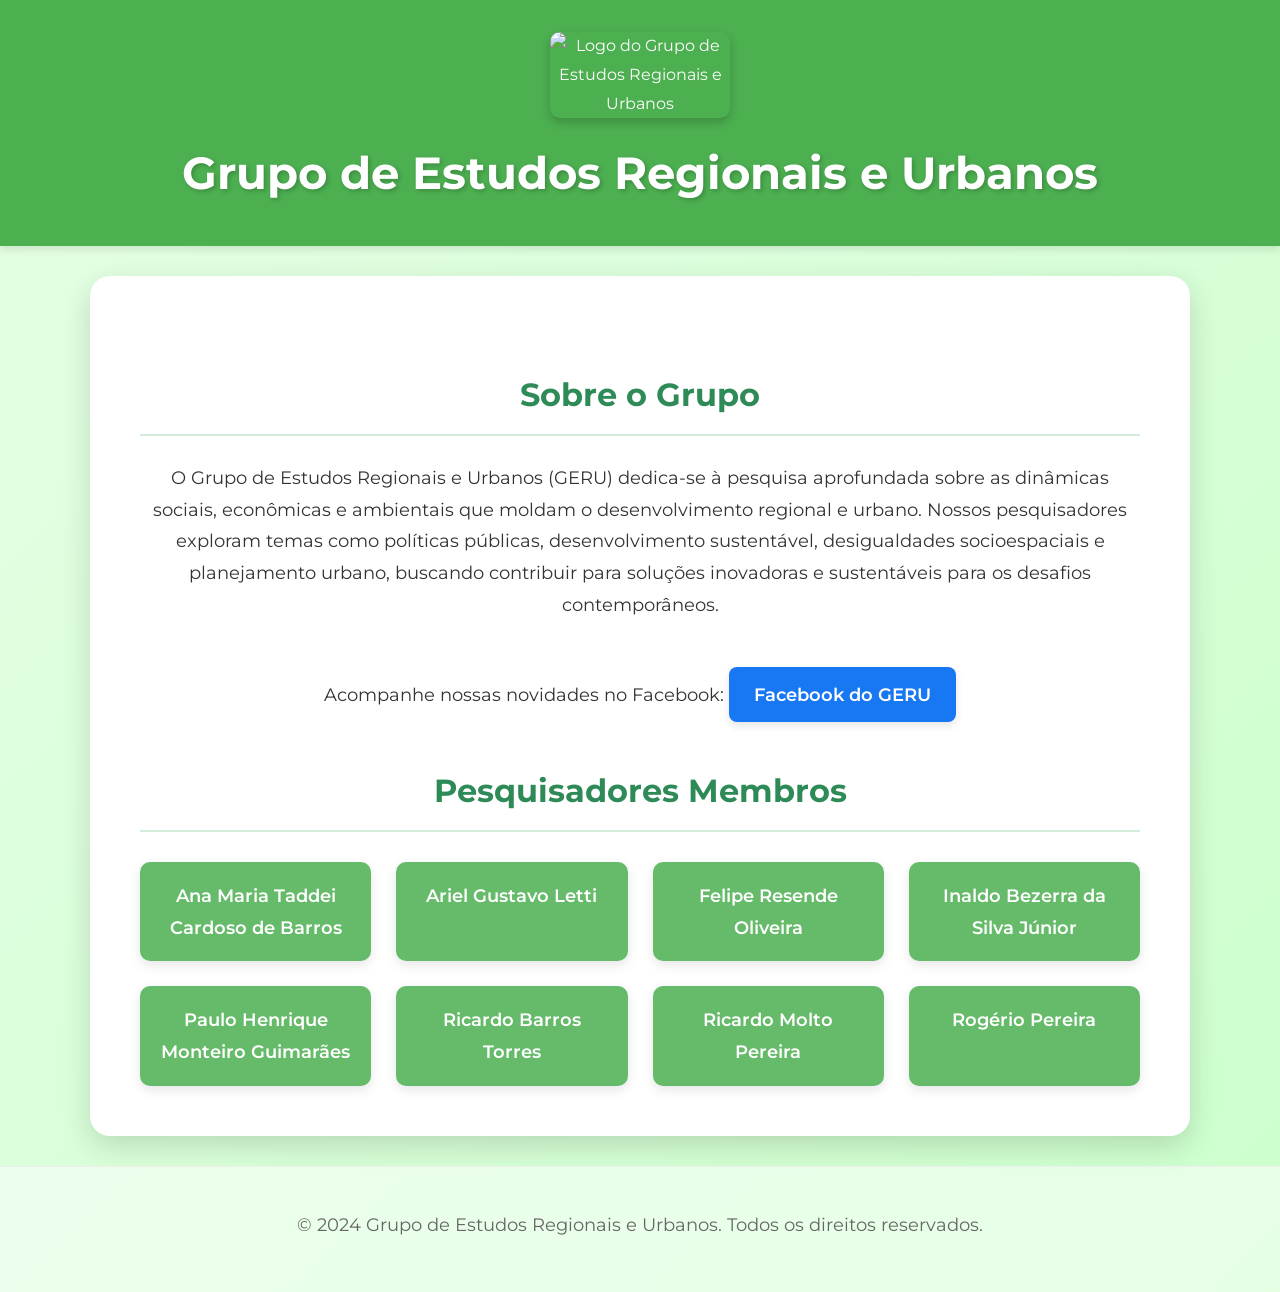
==== index.html @ 69baeb57 "Add files via upload" ====
<!DOCTYPE html>
<html lang="pt-BR">
<head>
    <meta charset="UTF-8">
    <meta name="viewport" content="width=device-width, initial-scale=1.0">
    <title>Grupo de Estudos Regionais e Urbanos (GERU)</title>
    <link href="https://fonts.googleapis.com/css2?family=Montserrat:wght@400;600;700&display=swap" rel="stylesheet">
    <style>
        body {
            font-family: 'Montserrat', sans-serif;
            line-height: 1.8;
            margin: 0;
            padding: 0;
            background: linear-gradient(135deg, #e6ffe6 0%, #ccffcc 100%); /* Light green gradient */
            color: #333;
            min-height: 100vh;
            display: flex;
            flex-direction: column;
        }
        .header {
            background-color: #4CAF50; /* Darker green */
            color: white;
            padding: 2rem 0;
            text-align: center;
            box-shadow: 0 4px 8px rgba(0,0,0,0.1);
        }
        .logo {
            display: block;
            margin: 0 auto 15px auto;
            max-width: 180px;
            height: auto;
            border-radius: 10px;
            box-shadow: 0 4px 10px rgba(0,0,0,0.2);
        }
        .header h1 {
            margin: 0;
            font-size: 2.8em;
            text-shadow: 2px 2px 4px rgba(0,0,0,0.2);
        }
        .container {
            max-width: 1000px;
            margin: 30px auto;
            padding: 50px;
            background-color: #ffffff;
            border-radius: 20px;
            box-shadow: 0 10px 30px rgba(0,0,0,0.15);
            text-align: center;
            flex-grow: 1;
        }
        h2 {
            color: #2E8B57; /* Sea green */
            border-bottom: 2px solid #D4EDDA; /* Light green separator */
            padding-bottom: 10px;
            margin-top: 40px;
            font-size: 2em;
        }
        p {
            margin-bottom: 1.5em;
            font-size: 1.1em;
        }
        .social-link {
            display: inline-block;
            background-color: #1877F2; /* Facebook Blue */
            color: white;
            padding: 12px 25px;
            border-radius: 8px;
            text-decoration: none;
            font-weight: 600;
            transition: background-color 0.3s ease, transform 0.2s ease;
            box-shadow: 0 4px 8px rgba(0,0,0,0.1);
            margin-top: 20px;
        }
        .social-link:hover {
            background-color: #145CB3;
            transform: translateY(-2px);
        }
        .researcher-grid {
            display: grid;
            grid-template-columns: repeat(auto-fit, minmax(220px, 1fr));
            gap: 25px;
            margin-top: 30px;
        }
        .researcher-button {
            display: block;
            background-color: #66BB6A; /* Medium green */
            color: white;
            padding: 18px 20px;
            border-radius: 10px;
            text-decoration: none;
            font-weight: 600;
            transition: background-color 0.3s ease, transform 0.2s ease, box-shadow 0.3s ease;
            box-shadow: 0 4px 12px rgba(0,0,0,0.1);
            text-align: center;
            font-size: 1.1em;
        }
        .researcher-button:hover {
            background-color: #4CAF50;
            transform: translateY(-3px) scale(1.02);
            box-shadow: 0 8px 18px rgba(0,0,0,0.2);
        }
        .footer {
            margin-top: auto; /* Push footer to bottom */
            padding: 25px;
            text-align: center;
            color: #666;
            font-size: 1em;
            background-color: rgba(255, 255, 255, 0.5);
            border-top: 1px solid #eee;
        }
    </style>
</head>
<body>
    <div class="header">
        <img src="./images/foto_logodogrupo.png" alt="Logo do Grupo de Estudos Regionais e Urbanos" class="logo">
        <h1>Grupo de Estudos Regionais e Urbanos</h1>
    </div>
    <div class="container">
        <h2>Sobre o Grupo</h2>
        <p>
O Grupo de Estudos Regionais e Urbanos (GERU) dedica-se à pesquisa aprofundada sobre as dinâmicas sociais, econômicas e ambientais que moldam o desenvolvimento regional e urbano. Nossos pesquisadores exploram temas como políticas públicas, desenvolvimento sustentável, desigualdades socioespaciais e planejamento urbano, buscando contribuir para soluções inovadoras e sustentáveis para os desafios contemporâneos.
</p>
        <p>
            Acompanhe nossas novidades no Facebook:
            <a href="https://www.facebook.com/profile.php?id=100063975493077" target="_blank" class="social-link">Facebook do GERU</a>
        </p>

        <h2>Pesquisadores Membros</h2>
        <div class="researcher-grid">
            <a href="./ana_maria_taddei_cardoso_de_barros.html" target="_blank" class="researcher-button">Ana Maria Taddei Cardoso de Barros</a>
<a href="./ariel_gustavo_letti.html" target="_blank" class="researcher-button">Ariel Gustavo Letti</a>
<a href="./felipe_resende_oliveira.html" target="_blank" class="researcher-button">Felipe Resende Oliveira</a>
<a href="./inaldo_bezerra_da_silva_junior.html" target="_blank" class="researcher-button">Inaldo Bezerra da Silva Júnior</a>
<a href="./paulo_henrique_monteiro_guimaraes.html" target="_blank" class="researcher-button">Paulo Henrique Monteiro Guimarães</a>
<a href="./ricardo_barros_torres.html" target="_blank" class="researcher-button">Ricardo Barros Torres</a>
<a href="./ricardo_molto_pereira.html" target="_blank" class="researcher-button">Ricardo Molto Pereira</a>
<a href="./rogerio_pereira.html" target="_blank" class="researcher-button">Rogério Pereira</a>
        </div>
    </div>
    <div class="footer">
        <p>&copy; 2024 Grupo de Estudos Regionais e Urbanos. Todos os direitos reservados.</p>
    </div>
</body>
</html>
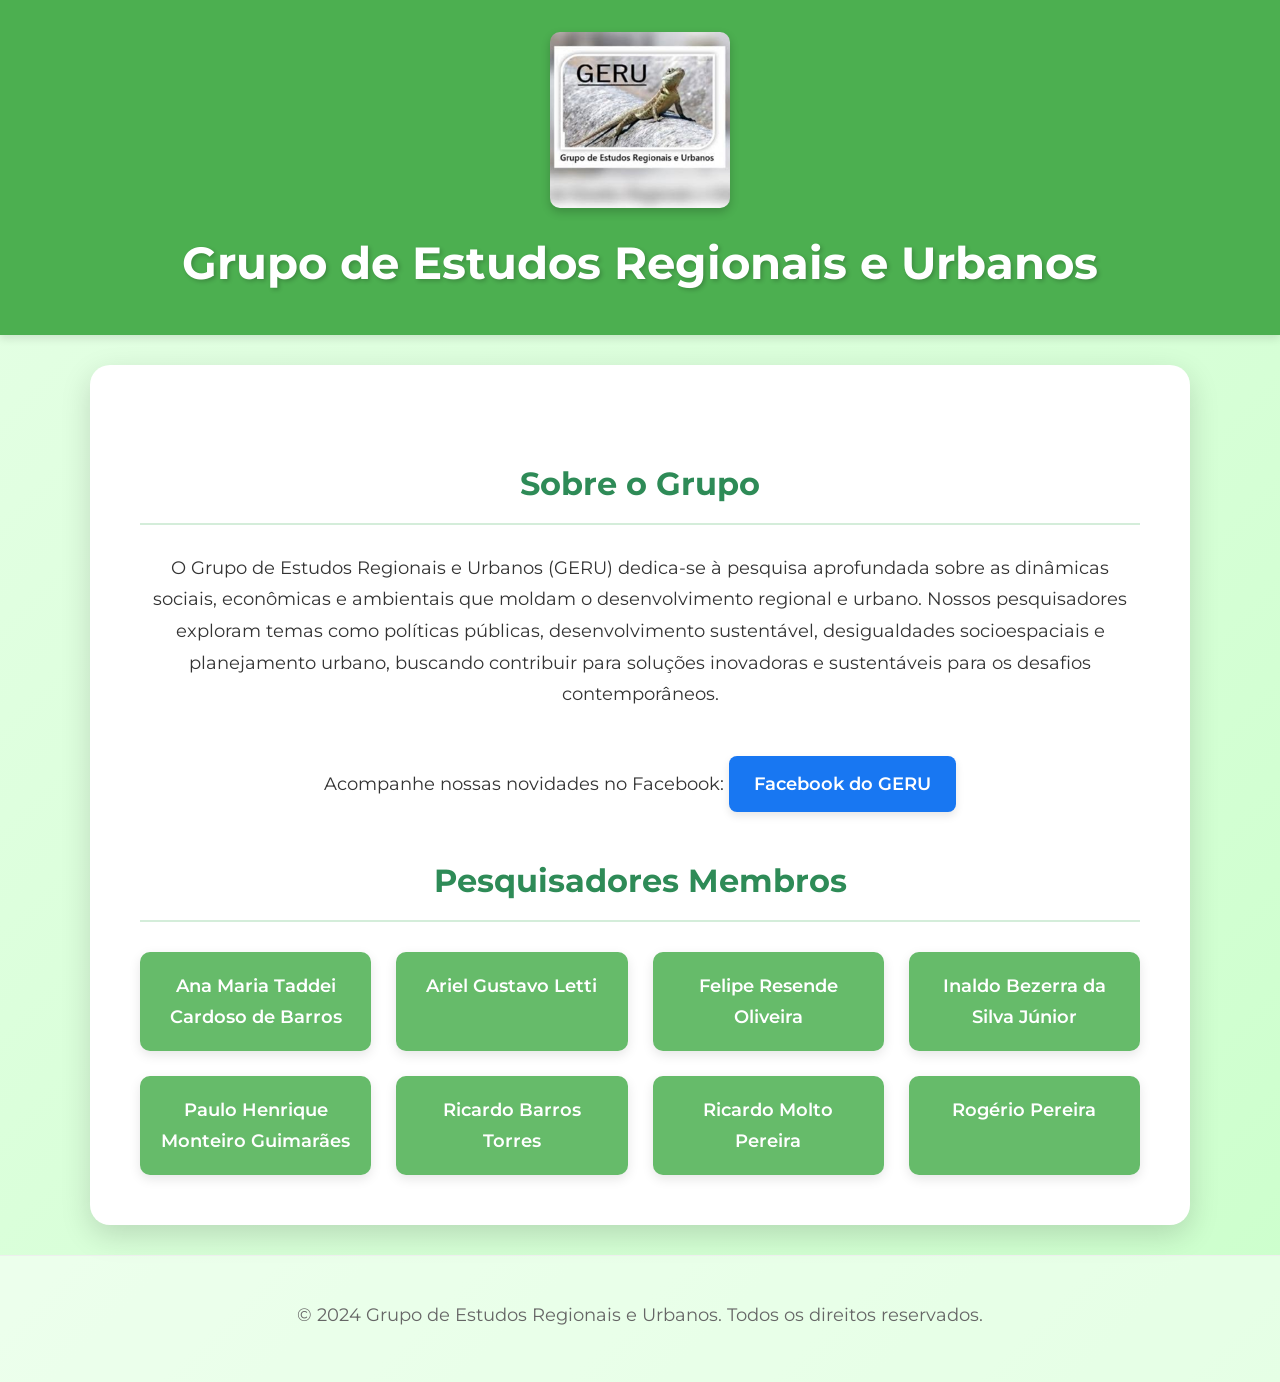
==== commit 7ccf33bd: "Add files via upload" ====
--- a/index.html
+++ b/index.html
@@ -112,7 +112,7 @@
 </head>
 <body>
     <div class="header">
-        <img src="./images/foto_logodogrupo.png" alt="Logo do Grupo de Estudos Regionais e Urbanos" class="logo">
+        <img src="images/foto_logodogrupo.png" alt="Logo do Grupo de Estudos Regionais e Urbanos" class="logo">
         <h1>Grupo de Estudos Regionais e Urbanos</h1>
     </div>
     <div class="container">
@@ -122,19 +122,19 @@
 </p>
         <p>
             Acompanhe nossas novidades no Facebook:
-            <a href="https://www.facebook.com/profile.php?id=100063975493077" target="_blank" class="social-link">Facebook do GERU</a>
+            <a href="https://www.facebook.com/profile.php?id=100063975493077" class="social-link">Facebook do GERU</a>
         </p>
 
         <h2>Pesquisadores Membros</h2>
         <div class="researcher-grid">
-            <a href="./ana_maria_taddei_cardoso_de_barros.html" target="_blank" class="researcher-button">Ana Maria Taddei Cardoso de Barros</a>
-<a href="./ariel_gustavo_letti.html" target="_blank" class="researcher-button">Ariel Gustavo Letti</a>
-<a href="./felipe_resende_oliveira.html" target="_blank" class="researcher-button">Felipe Resende Oliveira</a>
-<a href="./inaldo_bezerra_da_silva_junior.html" target="_blank" class="researcher-button">Inaldo Bezerra da Silva Júnior</a>
-<a href="./paulo_henrique_monteiro_guimaraes.html" target="_blank" class="researcher-button">Paulo Henrique Monteiro Guimarães</a>
-<a href="./ricardo_barros_torres.html" target="_blank" class="researcher-button">Ricardo Barros Torres</a>
-<a href="./ricardo_molto_pereira.html" target="_blank" class="researcher-button">Ricardo Molto Pereira</a>
-<a href="./rogerio_pereira.html" target="_blank" class="researcher-button">Rogério Pereira</a>
+            <a href="ana_maria_taddei_cardoso_de_barros.html" class="researcher-button">Ana Maria Taddei Cardoso de Barros</a>
+<a href="ariel_gustavo_letti.html" class="researcher-button">Ariel Gustavo Letti</a>
+<a href="felipe_resende_oliveira.html" class="researcher-button">Felipe Resende Oliveira</a>
+<a href="inaldo_bezerra_da_silva_junior.html" class="researcher-button">Inaldo Bezerra da Silva Júnior</a>
+<a href="paulo_henrique_monteiro_guimaraes.html" class="researcher-button">Paulo Henrique Monteiro Guimarães</a>
+<a href="ricardo_barros_torres.html" class="researcher-button">Ricardo Barros Torres</a>
+<a href="ricardo_molto_pereira.html" class="researcher-button">Ricardo Molto Pereira</a>
+<a href="rogerio_pereira.html" class="researcher-button">Rogério Pereira</a>
         </div>
     </div>
     <div class="footer">
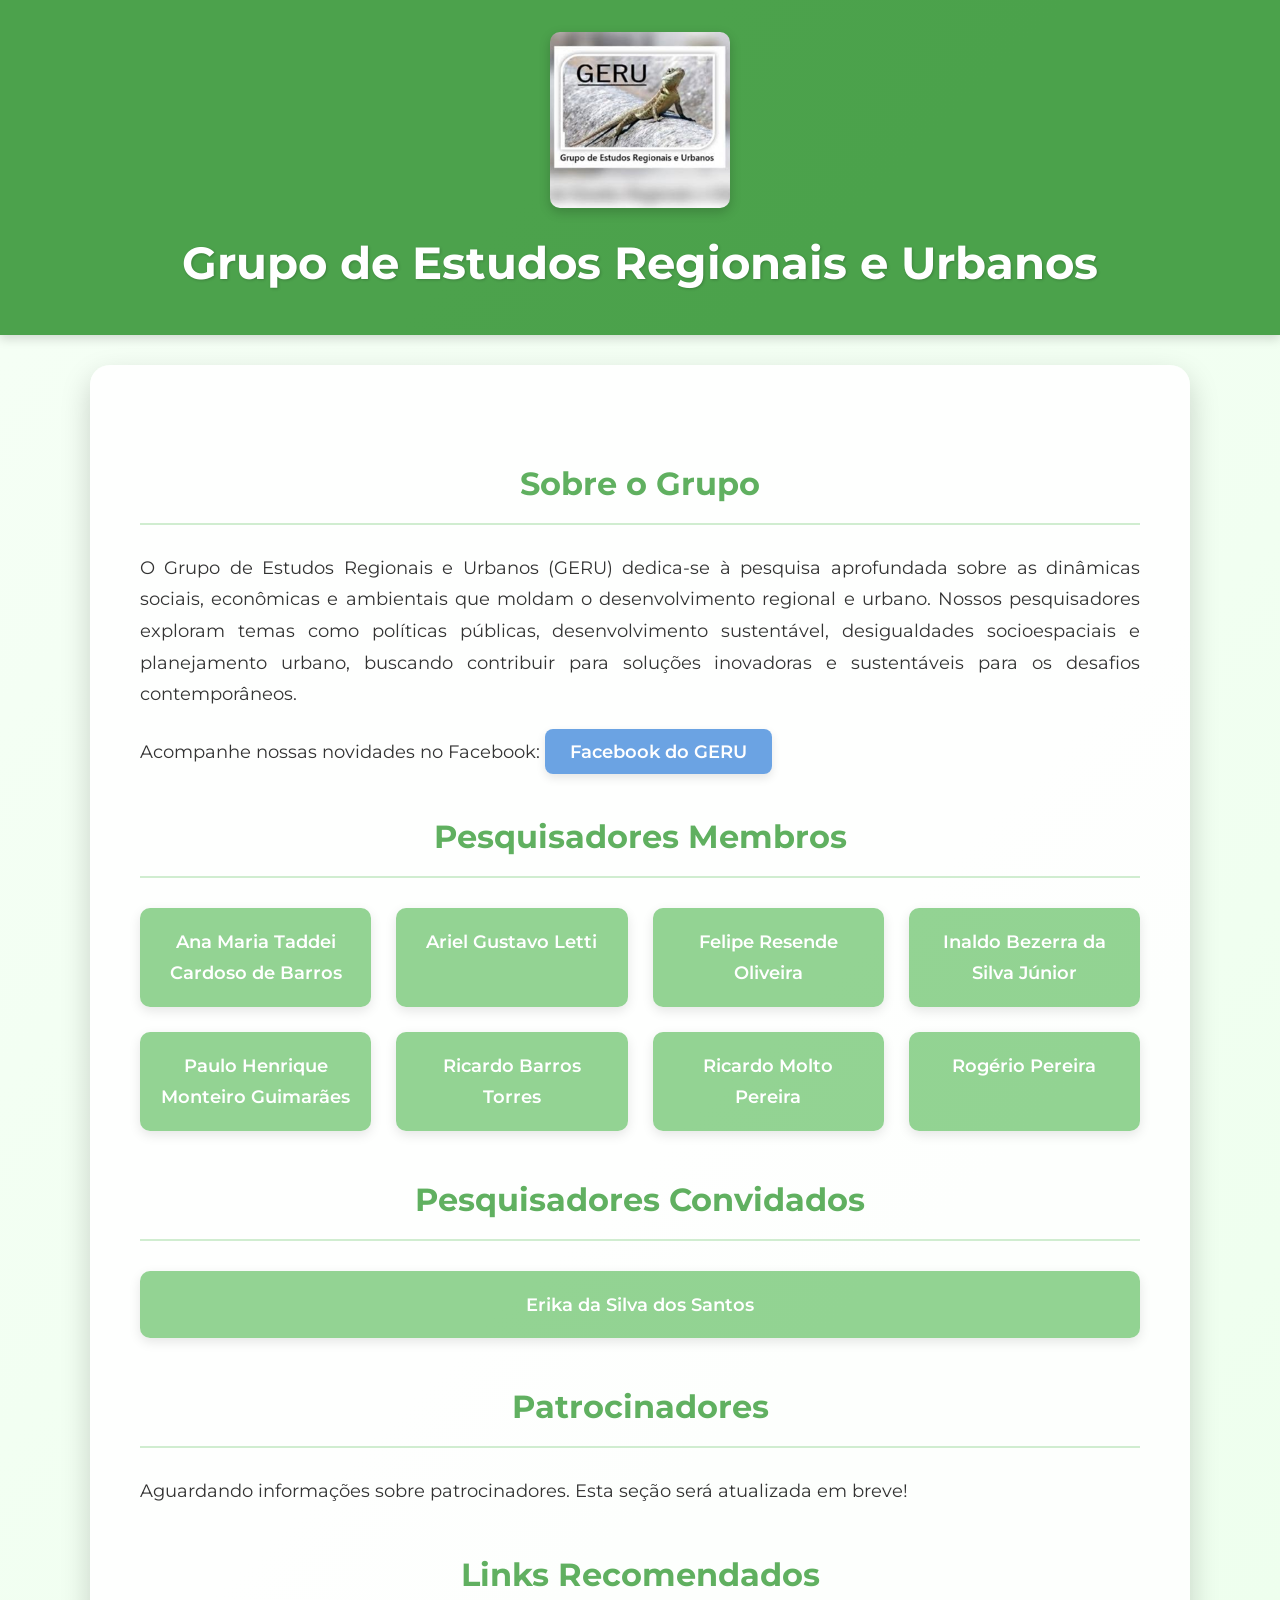
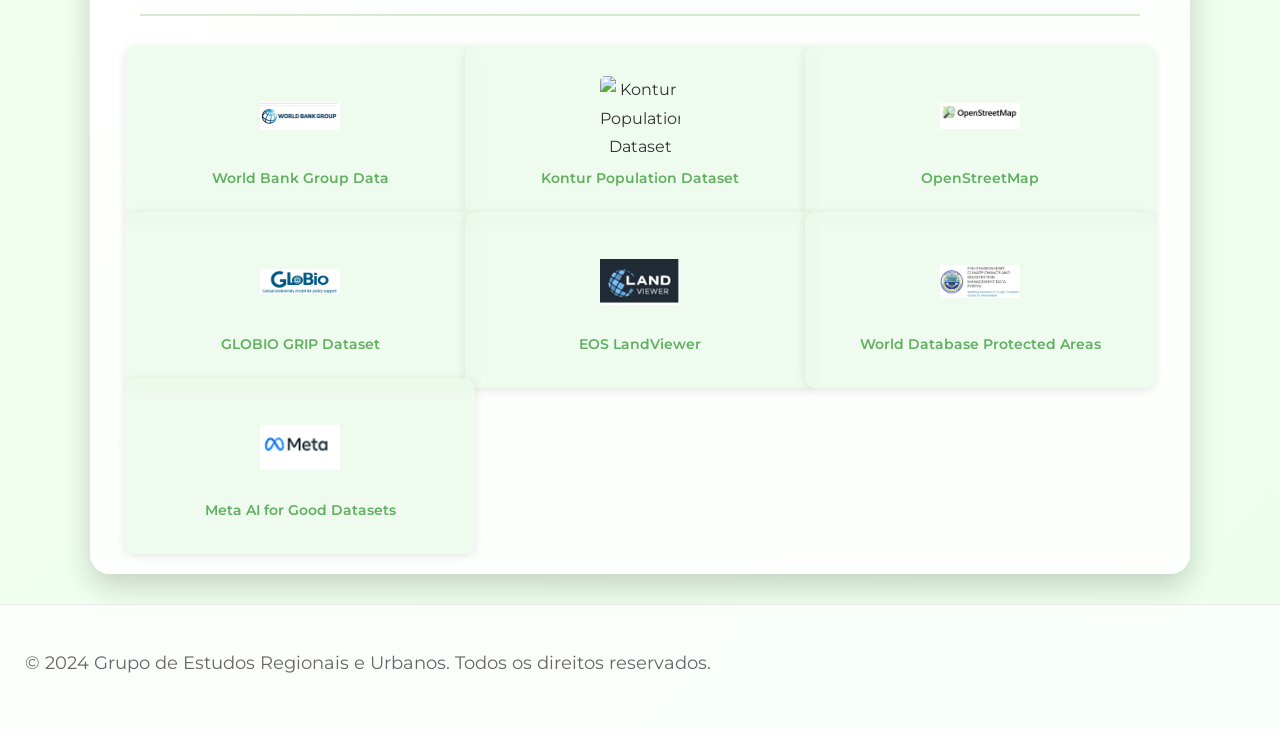
==== commit 6ff0fead: "Add files via upload" ====
--- a/index.html
+++ b/index.html
@@ -12,18 +12,18 @@
             line-height: 1.8;
             margin: 0;
             padding: 0;
-            background: linear-gradient(135deg, #e6ffe6 0%, #ccffcc 100%); /* Light green gradient */
+            background: linear-gradient(135deg, rgba(245, 255, 245, 0.9) 0%, rgba(235, 255, 235, 0.95) 100%); /* Lighter green gradient, high transparency */
             color: #333;
             min-height: 100vh;
             display: flex;
             flex-direction: column;
         }
         .header {
-            background-color: #4CAF50; /* Darker green */
+            background-color: rgba(34, 139, 34, 0.8); /* Darker green with transparency */
             color: white;
             padding: 2rem 0;
             text-align: center;
-            box-shadow: 0 4px 8px rgba(0,0,0,0.1);
+            box-shadow: 0 4px 10px rgba(0,0,0,0.15);
         }
         .logo {
             display: block;
@@ -31,26 +31,26 @@
             max-width: 180px;
             height: auto;
             border-radius: 10px;
-            box-shadow: 0 4px 10px rgba(0,0,0,0.2);
+            box-shadow: 0 4px 12px rgba(0,0,0,0.2);
         }
         .header h1 {
             margin: 0;
             font-size: 2.8em;
-            text-shadow: 2px 2px 4px rgba(0,0,0,0.2);
+            text-shadow: 1px 1px 3px rgba(0,0,0,0.2);
         }
         .container {
             max-width: 1000px;
             margin: 30px auto;
             padding: 50px;
-            background-color: #ffffff;
+            background-color: rgba(255, 255, 255, 0.9); /* White with more transparency */
             border-radius: 20px;
-            box-shadow: 0 10px 30px rgba(0,0,0,0.15);
+            box-shadow: 0 12px 30px rgba(0,0,0,0.18);
             text-align: center;
             flex-grow: 1;
         }
         h2 {
-            color: #2E8B57; /* Sea green */
-            border-bottom: 2px solid #D4EDDA; /* Light green separator */
+            color: #60B060; /* Softer green */
+            border-bottom: 2px solid rgba(190, 230, 190, 0.7); /* Lighter, more transparent separator */
             padding-bottom: 10px;
             margin-top: 40px;
             font-size: 2em;
@@ -58,21 +58,22 @@
         p {
             margin-bottom: 1.5em;
             font-size: 1.1em;
-        }
-        .social-link {
+            text-align: justify;
+        }
+        .social-link {p
             display: inline-block;
-            background-color: #1877F2; /* Facebook Blue */
+            background-color: rgba(70, 140, 220, 0.8); /* Softer blue with transparency */
             color: white;
             padding: 12px 25px;
             border-radius: 8px;
             text-decoration: none;
             font-weight: 600;
-            transition: background-color 0.3s ease, transform 0.2s ease;
-            box-shadow: 0 4px 8px rgba(0,0,0,0.1);
+            transition: background-color 0.3s ease, transform 0.2s ease, box-shadow 0.3s ease;
+            box-shadow: 0 4px 10px rgba(0,0,0,0.1);
             margin-top: 20px;
         }
         .social-link:hover {
-            background-color: #145CB3;
+            background-color: rgba(50, 120, 200, 0.9);
             transform: translateY(-2px);
         }
         .researcher-grid {
@@ -83,7 +84,7 @@
         }
         .researcher-button {
             display: block;
-            background-color: #66BB6A; /* Medium green */
+            background-color: rgba(120, 200, 120, 0.8); /* Softer green with transparency */
             color: white;
             padding: 18px 20px;
             border-radius: 10px;
@@ -95,18 +96,59 @@
             font-size: 1.1em;
         }
         .researcher-button:hover {
-            background-color: #4CAF50;
+            background-color: rgba(100, 180, 100, 0.9);
             transform: translateY(-3px) scale(1.02);
             box-shadow: 0 8px 18px rgba(0,0,0,0.2);
         }
         .footer {
-            margin-top: auto; /* Push footer to bottom */
+            margin-top: auto;
             padding: 25px;
             text-align: center;
             color: #666;
             font-size: 1em;
-            background-color: rgba(255, 255, 255, 0.5);
-            border-top: 1px solid #eee;
+            background-color: rgba(255, 255, 255, 0.7); /* White with transparency */
+            border-top: 1px solid rgba(220, 220, 220, 0.6);
+        }
+
+        /* Styles for Useful Links Grid */
+        .useful-links-grid {
+            display: grid; /* Changed from flex to grid */
+            grid-template-columns: repeat(auto-fit, minmax(250px, 1fr)); /* Two columns, responsive */
+            gap: 20px; /* Spacing between cards */
+            margin-top: 30px;
+            justify-items: center; /* Center items within grid cells */
+        }
+        .useful-link-card {
+            display: flex;
+            flex-direction: column;
+            align-items: center;
+            justify-content: center;
+            padding: 15px;
+            background-color: rgba(235, 250, 235, 0.8); /* Very light green with more transparency */
+            border-radius: 10px;
+            box-shadow: 0 2px 10px rgba(0,0,0,0.1);
+            text-decoration: none;
+            color: #333;
+            transition: transform 0.2s ease, box-shadow 0.2s ease;
+            height: 100%;
+            width: 100%;
+        }
+        .useful-link-card:hover {
+            transform: translateY(-5px);
+            box-shadow: 0 6px 18px rgba(0,0,0,0.15);
+        }
+        .useful-link-image {
+            width: 80px;
+            height: 80px;
+            object-fit: contain;
+            margin-bottom: 10px;
+            border-radius: 5px;
+        }
+        .useful-link-description {
+            font-size: 0.9em;
+            font-weight: 600;
+            text-align: center;
+            color: #60B060;
         }
     </style>
 </head>
@@ -136,6 +178,60 @@
 <a href="ricardo_molto_pereira.html" class="researcher-button">Ricardo Molto Pereira</a>
 <a href="rogerio_pereira.html" class="researcher-button">Rogério Pereira</a>
         </div>
+
+        <!-- Nova seção para Pesquisadores Convidados -->
+        <h2>Pesquisadores Convidados</h2>
+        <div class="researcher-grid">
+            <a href="erika_da_silva_dos_santos.html" class="researcher-button">Erika da Silva dos Santos</a>
+        </div>
+
+        <!-- Nova seção para Patrocinadores -->
+        <h2>Patrocinadores</h2>
+        <p>Aguardando informações sobre patrocinadores. Esta seção será atualizada em breve!</p>
+
+        <!-- Seção de Links Úteis -->
+        
+        <h2>Links Recomendados</h2>
+        <div class="useful-links-grid">
+
+        <a href="https://data.worldbank.org/indicator/SL.UEM.TOTL.ZS" target="_blank" rel="noopener noreferrer" class="useful-link-card">
+            <img src="images/foto_worldbankgroup.png" alt="World Bank Group Data" class="useful-link-image">
+            <span class="useful-link-description">World Bank Group Data</span>
+        </a>
+        
+        <a href="https://www.kontur.io/datasets/population-dataset/" target="_blank" rel="noopener noreferrer" class="useful-link-card">
+            <img src="images/foto_kontur.png" alt="Kontur Population Dataset" class="useful-link-image">
+            <span class="useful-link-description">Kontur Population Dataset</span>
+        </a>
+        
+        <a href="https://www.openstreetmap.org/#map=4/-15.13/-53.19" target="_blank" rel="noopener noreferrer" class="useful-link-card">
+            <img src="images/foto_openstreetmap.png" alt="OpenStreetMap" class="useful-link-image">
+            <span class="useful-link-description">OpenStreetMap</span>
+        </a>
+        
+        <a href="https://www.globio.info/download-grip-dataset" target="_blank" rel="noopener noreferrer" class="useful-link-card">
+            <img src="images/foto_globalroad.png" alt="GLOBIO GRIP Dataset" class="useful-link-image">
+            <span class="useful-link-description">GLOBIO GRIP Dataset</span>
+        </a>
+        
+        <a href="https://eos.com/landviewer/?lat=None&lng=None&z=11" target="_blank" rel="noopener noreferrer" class="useful-link-card">
+            <img src="images/foto_eos.png" alt="EOS LandViewer" class="useful-link-image">
+            <span class="useful-link-description">EOS LandViewer</span>
+        </a>
+        
+        <a href="https://fsm-data.sprep.org/dataset/world-database-protected-areas" target="_blank" rel="noopener noreferrer" class="useful-link-card">
+            <img src="images/foto_fsm.png" alt="World Database Protected Areas" class="useful-link-image">
+            <span class="useful-link-description">World Database Protected Areas</span>
+        </a>
+        
+        <a href="https://ai.meta.com/ai-for-good/datasets/" target="_blank" rel="noopener noreferrer" class="useful-link-card">
+            <img src="images/foto_meta.png" alt="Meta AI for Good Datasets" class="useful-link-image">
+            <span class="useful-link-description">Meta AI for Good Datasets</span>
+        </a>
+        </div>
+
+        
+
     </div>
     <div class="footer">
         <p>&copy; 2024 Grupo de Estudos Regionais e Urbanos. Todos os direitos reservados.</p>
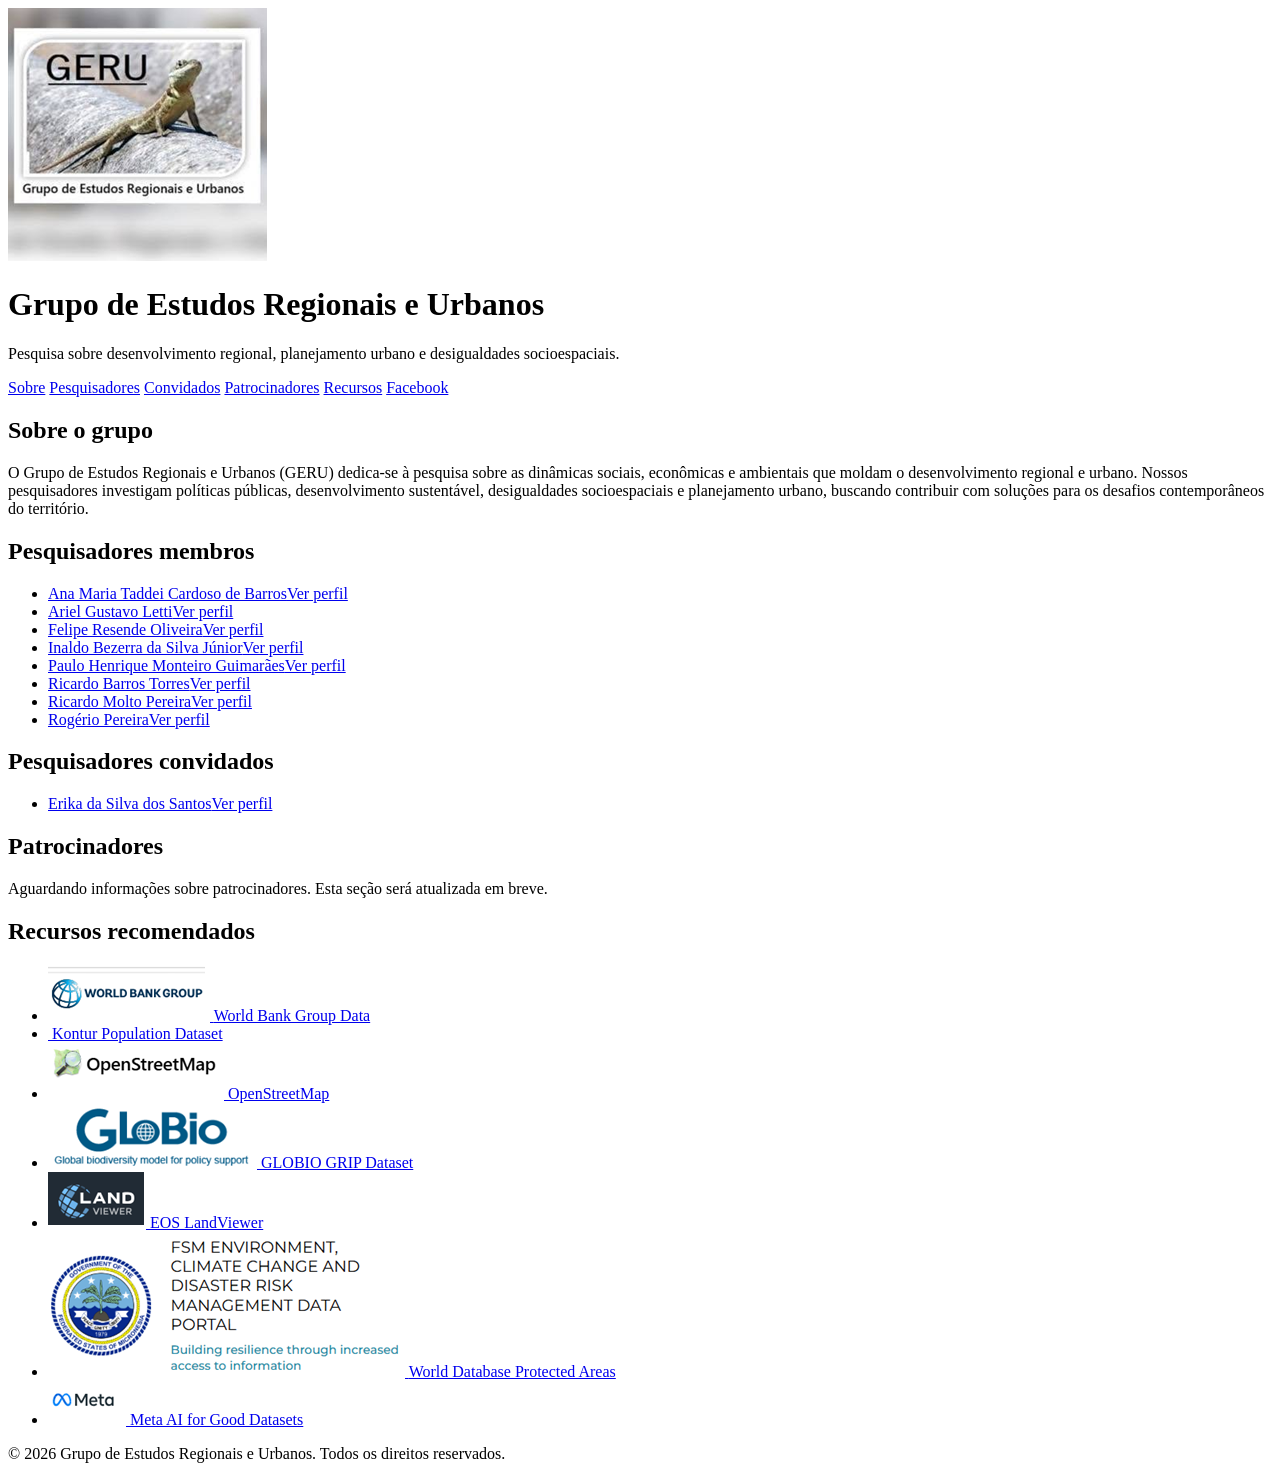
==== commit 9b667da6: "Add files via upload" ====
--- a/index.html
+++ b/index.html
@@ -1,241 +1,112 @@
-
 <!DOCTYPE html>
 <html lang="pt-BR">
 <head>
-    <meta charset="UTF-8">
-    <meta name="viewport" content="width=device-width, initial-scale=1.0">
-    <title>Grupo de Estudos Regionais e Urbanos (GERU)</title>
-    <link href="https://fonts.googleapis.com/css2?family=Montserrat:wght@400;600;700&display=swap" rel="stylesheet">
-    <style>
-        body {
-            font-family: 'Montserrat', sans-serif;
-            line-height: 1.8;
-            margin: 0;
-            padding: 0;
-            background: linear-gradient(135deg, rgba(245, 255, 245, 0.9) 0%, rgba(235, 255, 235, 0.95) 100%); /* Lighter green gradient, high transparency */
-            color: #333;
-            min-height: 100vh;
-            display: flex;
-            flex-direction: column;
-        }
-        .header {
-            background-color: rgba(34, 139, 34, 0.8); /* Darker green with transparency */
-            color: white;
-            padding: 2rem 0;
-            text-align: center;
-            box-shadow: 0 4px 10px rgba(0,0,0,0.15);
-        }
-        .logo {
-            display: block;
-            margin: 0 auto 15px auto;
-            max-width: 180px;
-            height: auto;
-            border-radius: 10px;
-            box-shadow: 0 4px 12px rgba(0,0,0,0.2);
-        }
-        .header h1 {
-            margin: 0;
-            font-size: 2.8em;
-            text-shadow: 1px 1px 3px rgba(0,0,0,0.2);
-        }
-        .container {
-            max-width: 1000px;
-            margin: 30px auto;
-            padding: 50px;
-            background-color: rgba(255, 255, 255, 0.9); /* White with more transparency */
-            border-radius: 20px;
-            box-shadow: 0 12px 30px rgba(0,0,0,0.18);
-            text-align: center;
-            flex-grow: 1;
-        }
-        h2 {
-            color: #60B060; /* Softer green */
-            border-bottom: 2px solid rgba(190, 230, 190, 0.7); /* Lighter, more transparent separator */
-            padding-bottom: 10px;
-            margin-top: 40px;
-            font-size: 2em;
-        }
-        p {
-            margin-bottom: 1.5em;
-            font-size: 1.1em;
-            text-align: justify;
-        }
-        .social-link {p
-            display: inline-block;
-            background-color: rgba(70, 140, 220, 0.8); /* Softer blue with transparency */
-            color: white;
-            padding: 12px 25px;
-            border-radius: 8px;
-            text-decoration: none;
-            font-weight: 600;
-            transition: background-color 0.3s ease, transform 0.2s ease, box-shadow 0.3s ease;
-            box-shadow: 0 4px 10px rgba(0,0,0,0.1);
-            margin-top: 20px;
-        }
-        .social-link:hover {
-            background-color: rgba(50, 120, 200, 0.9);
-            transform: translateY(-2px);
-        }
-        .researcher-grid {
-            display: grid;
-            grid-template-columns: repeat(auto-fit, minmax(220px, 1fr));
-            gap: 25px;
-            margin-top: 30px;
-        }
-        .researcher-button {
-            display: block;
-            background-color: rgba(120, 200, 120, 0.8); /* Softer green with transparency */
-            color: white;
-            padding: 18px 20px;
-            border-radius: 10px;
-            text-decoration: none;
-            font-weight: 600;
-            transition: background-color 0.3s ease, transform 0.2s ease, box-shadow 0.3s ease;
-            box-shadow: 0 4px 12px rgba(0,0,0,0.1);
-            text-align: center;
-            font-size: 1.1em;
-        }
-        .researcher-button:hover {
-            background-color: rgba(100, 180, 100, 0.9);
-            transform: translateY(-3px) scale(1.02);
-            box-shadow: 0 8px 18px rgba(0,0,0,0.2);
-        }
-        .footer {
-            margin-top: auto;
-            padding: 25px;
-            text-align: center;
-            color: #666;
-            font-size: 1em;
-            background-color: rgba(255, 255, 255, 0.7); /* White with transparency */
-            border-top: 1px solid rgba(220, 220, 220, 0.6);
-        }
-
-        /* Styles for Useful Links Grid */
-        .useful-links-grid {
-            display: grid; /* Changed from flex to grid */
-            grid-template-columns: repeat(auto-fit, minmax(250px, 1fr)); /* Two columns, responsive */
-            gap: 20px; /* Spacing between cards */
-            margin-top: 30px;
-            justify-items: center; /* Center items within grid cells */
-        }
-        .useful-link-card {
-            display: flex;
-            flex-direction: column;
-            align-items: center;
-            justify-content: center;
-            padding: 15px;
-            background-color: rgba(235, 250, 235, 0.8); /* Very light green with more transparency */
-            border-radius: 10px;
-            box-shadow: 0 2px 10px rgba(0,0,0,0.1);
-            text-decoration: none;
-            color: #333;
-            transition: transform 0.2s ease, box-shadow 0.2s ease;
-            height: 100%;
-            width: 100%;
-        }
-        .useful-link-card:hover {
-            transform: translateY(-5px);
-            box-shadow: 0 6px 18px rgba(0,0,0,0.15);
-        }
-        .useful-link-image {
-            width: 80px;
-            height: 80px;
-            object-fit: contain;
-            margin-bottom: 10px;
-            border-radius: 5px;
-        }
-        .useful-link-description {
-            font-size: 0.9em;
-            font-weight: 600;
-            text-align: center;
-            color: #60B060;
-        }
-    </style>
+<meta charset="UTF-8">
+<meta name="viewport" content="width=device-width, initial-scale=1.0">
+<title>GERU — Grupo de Estudos Regionais e Urbanos</title>
+<meta name="description" content="O GERU pesquisa dinâmicas sociais, econômicas e ambientais do desenvolvimento regional e urbano.">
+<link rel="preconnect" href="https://fonts.googleapis.com">
+<link href="https://fonts.googleapis.com/css2?family=Newsreader:ital,wght@0,400;0,600;1,400&family=IBM+Plex+Sans:wght@400;500;600&display=swap" rel="stylesheet">
+<link rel="stylesheet" href="styles.css">
 </head>
 <body>
-    <div class="header">
-        <img src="images/foto_logodogrupo.png" alt="Logo do Grupo de Estudos Regionais e Urbanos" class="logo">
-        <h1>Grupo de Estudos Regionais e Urbanos</h1>
+
+<header class="site-header">
+  <div class="header-inner">
+    <img src="images/foto_logodogrupo.png" alt="Logo do GERU" class="logo">
+    <div>
+      <h1>Grupo de Estudos Regionais e Urbanos</h1>
+      <p class="tagline">Pesquisa sobre desenvolvimento regional, planejamento urbano e desigualdades socioespaciais.</p>
     </div>
-    <div class="container">
-        <h2>Sobre o Grupo</h2>
-        <p>
-O Grupo de Estudos Regionais e Urbanos (GERU) dedica-se à pesquisa aprofundada sobre as dinâmicas sociais, econômicas e ambientais que moldam o desenvolvimento regional e urbano. Nossos pesquisadores exploram temas como políticas públicas, desenvolvimento sustentável, desigualdades socioespaciais e planejamento urbano, buscando contribuir para soluções inovadoras e sustentáveis para os desafios contemporâneos.
-</p>
-        <p>
-            Acompanhe nossas novidades no Facebook:
-            <a href="https://www.facebook.com/profile.php?id=100063975493077" class="social-link">Facebook do GERU</a>
-        </p>
+  </div>
+  <nav class="site-nav">
+    <a href="#sobre">Sobre</a>
+    <a href="#equipe">Pesquisadores</a>
+    <a href="#convidados">Convidados</a>
+    <a href="#patrocinadores">Patrocinadores</a>
+    <a href="#recursos">Recursos</a>
+    <a href="https://www.facebook.com/profile.php?id=100063975493077">Facebook</a>
+  </nav>
+</header>
 
-        <h2>Pesquisadores Membros</h2>
-        <div class="researcher-grid">
-            <a href="ana_maria_taddei_cardoso_de_barros.html" class="researcher-button">Ana Maria Taddei Cardoso de Barros</a>
-<a href="ariel_gustavo_letti.html" class="researcher-button">Ariel Gustavo Letti</a>
-<a href="felipe_resende_oliveira.html" class="researcher-button">Felipe Resende Oliveira</a>
-<a href="inaldo_bezerra_da_silva_junior.html" class="researcher-button">Inaldo Bezerra da Silva Júnior</a>
-<a href="paulo_henrique_monteiro_guimaraes.html" class="researcher-button">Paulo Henrique Monteiro Guimarães</a>
-<a href="ricardo_barros_torres.html" class="researcher-button">Ricardo Barros Torres</a>
-<a href="ricardo_molto_pereira.html" class="researcher-button">Ricardo Molto Pereira</a>
-<a href="rogerio_pereira.html" class="researcher-button">Rogério Pereira</a>
-        </div>
+<main>
 
-        <!-- Nova seção para Pesquisadores Convidados -->
-        <h2>Pesquisadores Convidados</h2>
-        <div class="researcher-grid">
-            <a href="erika_da_silva_dos_santos.html" class="researcher-button">Erika da Silva dos Santos</a>
-        </div>
+  <section id="sobre">
+    <h2>Sobre o grupo</h2>
+    <p>
+      O Grupo de Estudos Regionais e Urbanos (GERU) dedica-se à pesquisa sobre as dinâmicas
+      sociais, econômicas e ambientais que moldam o desenvolvimento regional e urbano. Nossos
+      pesquisadores investigam políticas públicas, desenvolvimento sustentável, desigualdades
+      socioespaciais e planejamento urbano, buscando contribuir com soluções para os desafios
+      contemporâneos do território.
+    </p>
+  </section>
 
-        <!-- Nova seção para Patrocinadores -->
-        <h2>Patrocinadores</h2>
-        <p>Aguardando informações sobre patrocinadores. Esta seção será atualizada em breve!</p>
+  <section id="equipe">
+    <h2>Pesquisadores membros</h2>
+    <ul class="roster">
+      <li><a href="ana_maria_taddei_cardoso_de_barros.html"><span class="name">Ana Maria Taddei Cardoso de Barros</span><span class="role">Ver perfil</span></a></li>
+      <li><a href="ariel_gustavo_letti.html"><span class="name">Ariel Gustavo Letti</span><span class="role">Ver perfil</span></a></li>
+      <li><a href="felipe_resende_oliveira.html"><span class="name">Felipe Resende Oliveira</span><span class="role">Ver perfil</span></a></li>
+      <li><a href="inaldo_bezerra_da_silva_junior.html"><span class="name">Inaldo Bezerra da Silva Júnior</span><span class="role">Ver perfil</span></a></li>
+      <li><a href="paulo_henrique_monteiro_guimaraes.html"><span class="name">Paulo Henrique Monteiro Guimarães</span><span class="role">Ver perfil</span></a></li>
+      <li><a href="ricardo_barros_torres.html"><span class="name">Ricardo Barros Torres</span><span class="role">Ver perfil</span></a></li>
+      <li><a href="ricardo_molto_pereira.html"><span class="name">Ricardo Molto Pereira</span><span class="role">Ver perfil</span></a></li>
+      <li><a href="rogerio_pereira.html"><span class="name">Rogério Pereira</span><span class="role">Ver perfil</span></a></li>
+    </ul>
+  </section>
 
-        <!-- Seção de Links Úteis -->
-        
-        <h2>Links Recomendados</h2>
-        <div class="useful-links-grid">
+  <section id="convidados">
+    <h2>Pesquisadores convidados</h2>
+    <ul class="roster">
+      <li><a href="erika_da_silva_dos_santos.html"><span class="name">Erika da Silva dos Santos</span><span class="role">Ver perfil</span></a></li>
+    </ul>
+  </section>
 
-        <a href="https://data.worldbank.org/indicator/SL.UEM.TOTL.ZS" target="_blank" rel="noopener noreferrer" class="useful-link-card">
-            <img src="images/foto_worldbankgroup.png" alt="World Bank Group Data" class="useful-link-image">
-            <span class="useful-link-description">World Bank Group Data</span>
-        </a>
-        
-        <a href="https://www.kontur.io/datasets/population-dataset/" target="_blank" rel="noopener noreferrer" class="useful-link-card">
-            <img src="images/foto_kontur.png" alt="Kontur Population Dataset" class="useful-link-image">
-            <span class="useful-link-description">Kontur Population Dataset</span>
-        </a>
-        
-        <a href="https://www.openstreetmap.org/#map=4/-15.13/-53.19" target="_blank" rel="noopener noreferrer" class="useful-link-card">
-            <img src="images/foto_openstreetmap.png" alt="OpenStreetMap" class="useful-link-image">
-            <span class="useful-link-description">OpenStreetMap</span>
-        </a>
-        
-        <a href="https://www.globio.info/download-grip-dataset" target="_blank" rel="noopener noreferrer" class="useful-link-card">
-            <img src="images/foto_globalroad.png" alt="GLOBIO GRIP Dataset" class="useful-link-image">
-            <span class="useful-link-description">GLOBIO GRIP Dataset</span>
-        </a>
-        
-        <a href="https://eos.com/landviewer/?lat=None&lng=None&z=11" target="_blank" rel="noopener noreferrer" class="useful-link-card">
-            <img src="images/foto_eos.png" alt="EOS LandViewer" class="useful-link-image">
-            <span class="useful-link-description">EOS LandViewer</span>
-        </a>
-        
-        <a href="https://fsm-data.sprep.org/dataset/world-database-protected-areas" target="_blank" rel="noopener noreferrer" class="useful-link-card">
-            <img src="images/foto_fsm.png" alt="World Database Protected Areas" class="useful-link-image">
-            <span class="useful-link-description">World Database Protected Areas</span>
-        </a>
-        
-        <a href="https://ai.meta.com/ai-for-good/datasets/" target="_blank" rel="noopener noreferrer" class="useful-link-card">
-            <img src="images/foto_meta.png" alt="Meta AI for Good Datasets" class="useful-link-image">
-            <span class="useful-link-description">Meta AI for Good Datasets</span>
-        </a>
-        </div>
+  <section id="patrocinadores">
+    <h2>Patrocinadores</h2>
+    <p>Aguardando informações sobre patrocinadores. Esta seção será atualizada em breve.</p>
+  </section>
 
-        
+  <section id="recursos">
+    <h2>Recursos recomendados</h2>
+    <ul class="resource-list">
+      <li><a href="https://data.worldbank.org/indicator/SL.UEM.TOTL.ZS" target="_blank" rel="noopener noreferrer">
+        <img src="images/foto_worldbankgroup.png" alt="">
+        <span>World Bank Group Data</span>
+      </a></li>
+      <li><a href="https://www.kontur.io/datasets/population-dataset/" target="_blank" rel="noopener noreferrer">
+        <img src="images/foto_kontur.png" alt="">
+        <span>Kontur Population Dataset</span>
+      </a></li>
+      <li><a href="https://www.openstreetmap.org/#map=4/-15.13/-53.19" target="_blank" rel="noopener noreferrer">
+        <img src="images/foto_openstreetmap.png" alt="">
+        <span>OpenStreetMap</span>
+      </a></li>
+      <li><a href="https://www.globio.info/download-grip-dataset" target="_blank" rel="noopener noreferrer">
+        <img src="images/foto_globalroad.png" alt="">
+        <span>GLOBIO GRIP Dataset</span>
+      </a></li>
+      <li><a href="https://eos.com/landviewer/?lat=None&lng=None&z=11" target="_blank" rel="noopener noreferrer">
+        <img src="images/foto_eos.png" alt="">
+        <span>EOS LandViewer</span>
+      </a></li>
+      <li><a href="https://fsm-data.sprep.org/dataset/world-database-protected-areas" target="_blank" rel="noopener noreferrer">
+        <img src="images/foto_fsm.png" alt="">
+        <span>World Database Protected Areas</span>
+      </a></li>
+      <li><a href="https://ai.meta.com/ai-for-good/datasets/" target="_blank" rel="noopener noreferrer">
+        <img src="images/foto_meta.png" alt="">
+        <span>Meta AI for Good Datasets</span>
+      </a></li>
+    </ul>
+  </section>
 
-    </div>
-    <div class="footer">
-        <p>&copy; 2024 Grupo de Estudos Regionais e Urbanos. Todos os direitos reservados.</p>
-    </div>
+</main>
+
+<footer class="site-footer">
+  <p>&copy; 2026 Grupo de Estudos Regionais e Urbanos. Todos os direitos reservados.</p>
+</footer>
+
 </body>
 </html>
-        
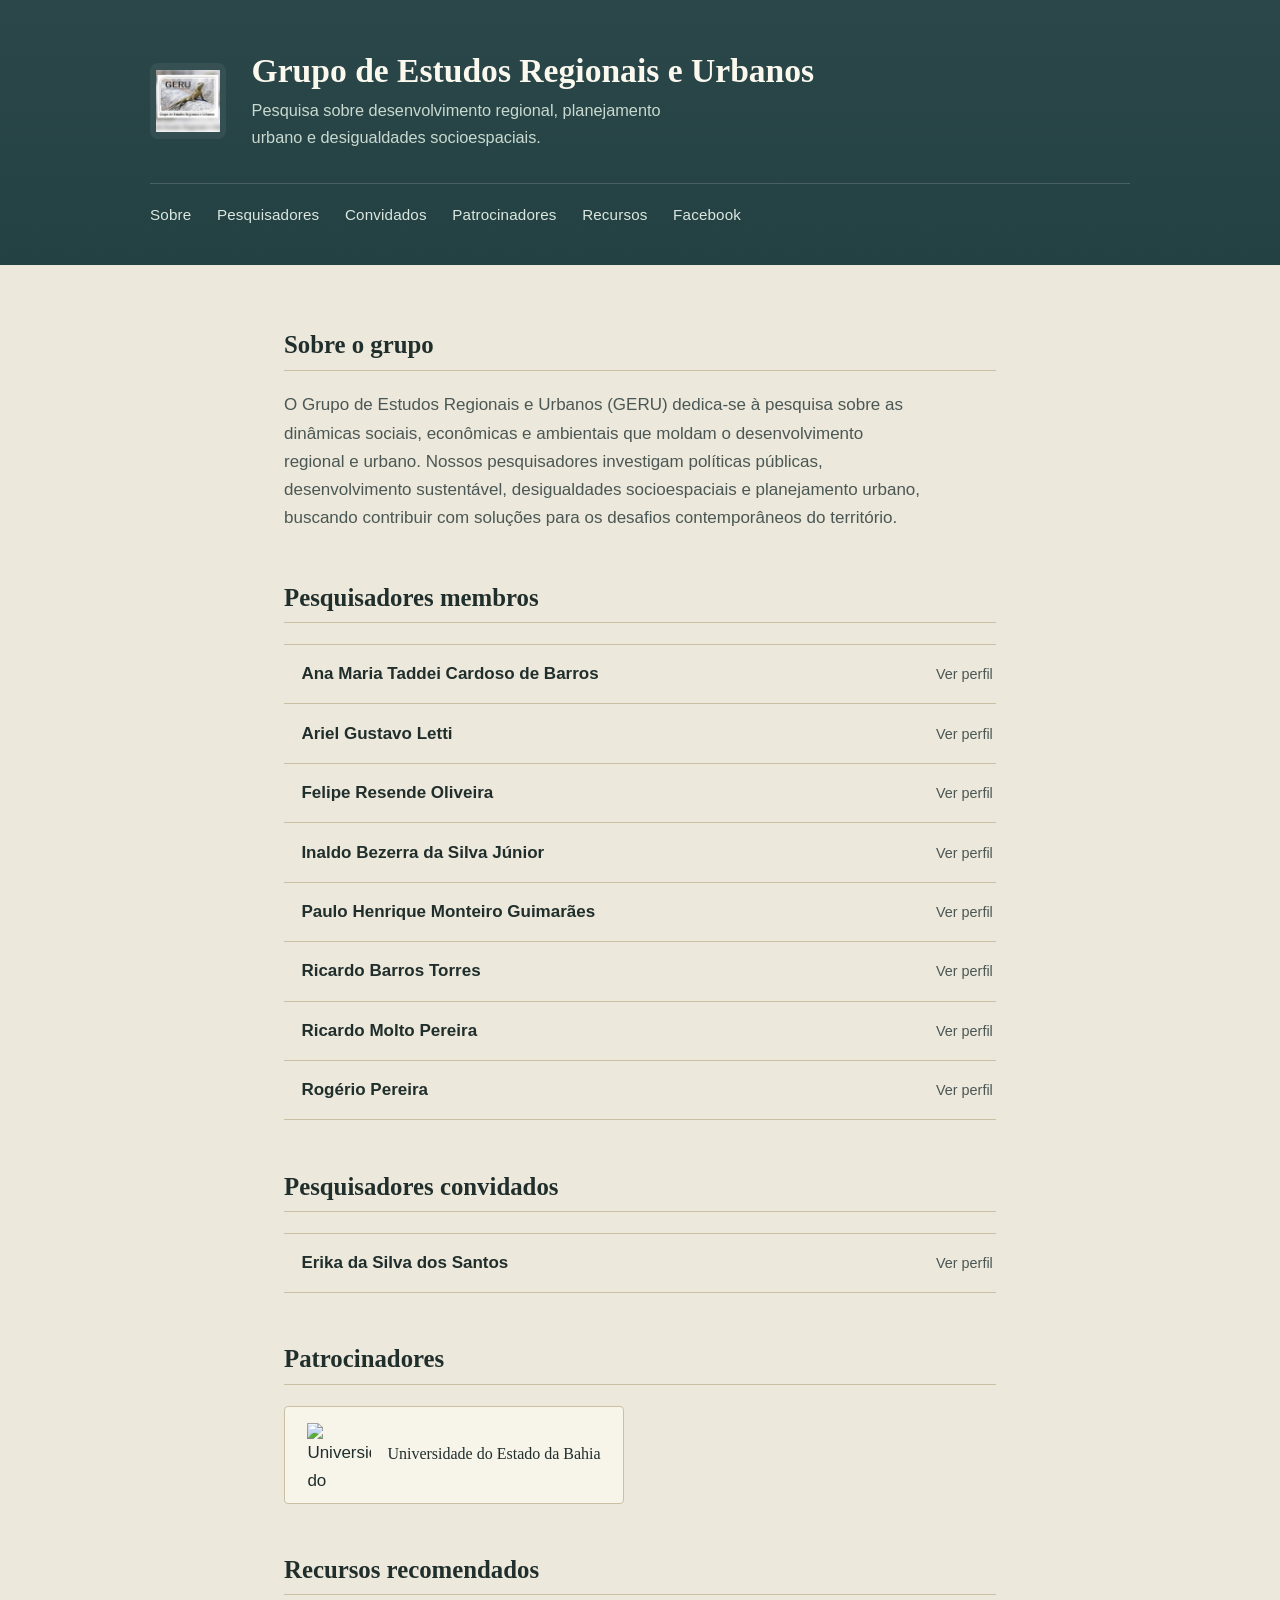
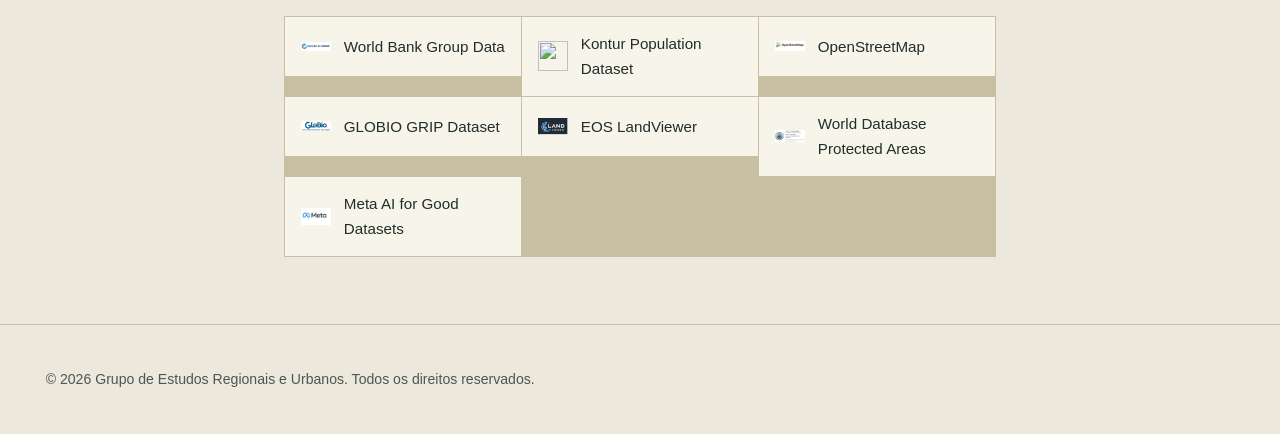
==== commit 1e3b16e5: "Add files via upload" ====
--- a/index.html
+++ b/index.html
@@ -65,7 +65,12 @@
 
   <section id="patrocinadores">
     <h2>Patrocinadores</h2>
-    <p>Aguardando informações sobre patrocinadores. Esta seção será atualizada em breve.</p>
+    <ul class="sponsor-list">
+      <li>
+        <img src="images/foto_uneb.png" alt="Universidade do Estado da Bahia">
+        <span>Universidade do Estado da Bahia</span>
+      </li>
+    </ul>
   </section>
 
   <section id="recursos">
--- a/styles.css
+++ b/styles.css
@@ -0,0 +1,360 @@
+/* =========================================================
+   GERU — Grupo de Estudos Regionais e Urbanos
+   Sistema visual compartilhado por todas as páginas do site.
+   ========================================================= */
+
+:root {
+  /* Cor */
+  --paper: #ECE8DB;        /* fundo, papel de campo */
+  --paper-raised: #F7F4EA; /* cartões / blocos de conteúdo */
+  --ink: #202E2C;          /* texto principal */
+  --ink-soft: #4B5754;     /* texto secundário */
+  --deep: #1F3D40;         /* faixa institucional (cabeçalho/rodapé) */
+  --deep-2: #2A4F4F;
+  --line: #C9C0A4;         /* traços, divisórias */
+  --accent: #A9692C;       /* destaque — ocre, tom de curva de nível */
+  --accent-2: #3C6459;     /* links, hover, verde-mata */
+
+  /* Tipografia */
+  --font-display: 'Newsreader', Georgia, 'Times New Roman', serif;
+  --font-body: 'IBM Plex Sans', 'Segoe UI', Arial, sans-serif;
+
+  --measure: 68ch;
+}
+
+* { box-sizing: border-box; }
+
+html { scroll-behavior: smooth; }
+
+body {
+  margin: 0;
+  background: var(--paper);
+  color: var(--ink);
+  font-family: var(--font-body);
+  font-size: 17px;
+  line-height: 1.65;
+  -webkit-font-smoothing: antialiased;
+}
+
+img { max-width: 100%; display: block; }
+
+a { color: var(--accent-2); }
+a:hover { color: var(--accent); }
+
+h1, h2, h3 {
+  font-family: var(--font-display);
+  font-weight: 600;
+  color: var(--ink);
+  line-height: 1.2;
+}
+
+p { max-width: var(--measure); }
+
+/* ---------- Faixa de topo com padrão de curvas de nível ---------- */
+
+.site-header {
+  background:
+    linear-gradient(180deg, rgba(31,61,64,0.94), rgba(31,61,64,0.98)),
+    repeating-radial-gradient(circle at 15% 30%, rgba(255,255,255,0.05) 0 2px, transparent 2px 26px),
+    repeating-radial-gradient(circle at 85% 70%, rgba(255,255,255,0.045) 0 2px, transparent 2px 34px);
+  color: #EFEAD9;
+  padding: 3.2rem 1.5rem 2.4rem;
+}
+
+.site-header .header-inner {
+  max-width: 980px;
+  margin: 0 auto;
+  display: flex;
+  align-items: center;
+  gap: 1.6rem;
+  flex-wrap: wrap;
+}
+
+.site-header .logo {
+  width: 76px;
+  height: 76px;
+  object-fit: contain;
+  border-radius: 8px;
+  background: rgba(255,255,255,0.06);
+  padding: 6px;
+  flex-shrink: 0;
+}
+
+.site-header h1 {
+  color: #FBF8EE;
+  font-size: 2.1rem;
+  margin: 0 0 0.35rem;
+}
+
+.site-header .tagline {
+  margin: 0;
+  color: #C9D9CF;
+  font-size: 1.02rem;
+  max-width: 46ch;
+}
+
+.site-nav {
+  max-width: 980px;
+  margin: 2rem auto 0;
+  display: flex;
+  flex-wrap: wrap;
+  gap: 0.4rem 1.6rem;
+  border-top: 1px solid rgba(255,255,255,0.16);
+  padding-top: 1.1rem;
+}
+
+.site-nav a {
+  color: #DCE7DF;
+  text-decoration: none;
+  font-size: 0.95rem;
+  letter-spacing: 0.01em;
+}
+
+.site-nav a:hover { color: #FBF8EE; }
+
+/* Cabeçalho simplificado das páginas de pesquisador */
+.person-header {
+  background: var(--deep);
+  color: #F3EFDF;
+  padding: 2.2rem 1.5rem;
+}
+
+.person-header .header-inner {
+  max-width: 760px;
+  margin: 0 auto;
+}
+
+.person-header .back-link {
+  display: inline-block;
+  color: #C9D9CF;
+  text-decoration: none;
+  font-size: 0.92rem;
+  margin-bottom: 0.9rem;
+}
+.person-header .back-link:hover { color: #FBF8EE; }
+
+.person-header h1 {
+  color: #FBF8EE;
+  font-size: 1.9rem;
+  margin: 0;
+}
+
+/* ---------- Conteúdo ---------- */
+
+main {
+  max-width: 760px;
+  margin: 0 auto;
+  padding: 2.8rem 1.5rem 1rem;
+}
+
+section { margin-bottom: 3.2rem; }
+
+section > h2 {
+  font-size: 1.55rem;
+  border-bottom: 1px solid var(--line);
+  padding-bottom: 0.6rem;
+  margin-bottom: 1.3rem;
+}
+
+section > p { color: var(--ink-soft); }
+
+/* ---------- Diretório de pesquisadores ---------- */
+
+.roster {
+  list-style: none;
+  margin: 0;
+  padding: 0;
+  border-top: 1px solid var(--line);
+}
+
+.roster li { border-bottom: 1px solid var(--line); }
+
+.roster a {
+  display: flex;
+  align-items: baseline;
+  justify-content: space-between;
+  gap: 1rem;
+  padding: 0.95rem 0.2rem;
+  text-decoration: none;
+  color: var(--ink);
+  border-left: 3px solid transparent;
+  padding-left: 0.9rem;
+  transition: border-color 0.15s ease, background-color 0.15s ease;
+}
+
+.roster a:hover {
+  border-left-color: var(--accent);
+  background: rgba(169,105,44,0.06);
+}
+
+.roster .name { font-weight: 600; }
+
+.roster .role {
+  color: var(--ink-soft);
+  font-size: 0.9rem;
+  white-space: nowrap;
+}
+
+/* ---------- Patrocinadores ---------- */
+
+.sponsor-list {
+  list-style: none;
+  margin: 0;
+  padding: 0;
+  display: flex;
+  flex-wrap: wrap;
+  gap: 1.4rem;
+}
+
+.sponsor-list li {
+  display: flex;
+  align-items: center;
+  gap: 1rem;
+  padding: 1rem 1.4rem;
+  background: var(--paper-raised);
+  border: 1px solid var(--line);
+  border-radius: 4px;
+}
+
+.sponsor-list img {
+  width: 64px;
+  height: 64px;
+  object-fit: contain;
+  flex-shrink: 0;
+}
+
+.sponsor-list span {
+  font-family: var(--font-display);
+  font-size: 1rem;
+  color: var(--ink);
+}
+
+/* ---------- Links úteis ---------- */
+
+.resource-list {
+  list-style: none;
+  margin: 0;
+  padding: 0;
+  display: grid;
+  grid-template-columns: repeat(auto-fill, minmax(230px, 1fr));
+  gap: 1px;
+  background: var(--line);
+  border: 1px solid var(--line);
+}
+
+.resource-list a {
+  display: flex;
+  align-items: center;
+  gap: 0.8rem;
+  padding: 0.9rem 1rem;
+  background: var(--paper-raised);
+  text-decoration: none;
+  color: var(--ink);
+  font-size: 0.95rem;
+}
+
+.resource-list a:hover { background: #FFFDF6; color: var(--accent); }
+
+.resource-list img {
+  width: 30px;
+  height: 30px;
+  object-fit: contain;
+  flex-shrink: 0;
+}
+
+/* ---------- Botão / CV ---------- */
+
+.button {
+  display: inline-block;
+  background: var(--accent-2);
+  color: #FBF8EE;
+  padding: 0.7rem 1.4rem;
+  border-radius: 4px;
+  text-decoration: none;
+  font-weight: 600;
+  font-size: 0.95rem;
+}
+.button:hover { background: var(--accent); color: #FBF8EE; }
+
+/* ---------- Perfil de pesquisador ---------- */
+
+.profile-top {
+  display: flex;
+  gap: 1.6rem;
+  align-items: flex-start;
+  margin-bottom: 2rem;
+  flex-wrap: wrap;
+}
+
+.profile-photo {
+  width: 132px;
+  height: 132px;
+  border-radius: 6px;
+  object-fit: cover;
+  flex-shrink: 0;
+  border: 1px solid var(--line);
+}
+
+.profile-meta p { margin: 0 0 0.9rem; }
+
+.stat-line {
+  display: inline-flex;
+  align-items: baseline;
+  gap: 0.5rem;
+  font-family: var(--font-display);
+  color: var(--ink);
+}
+
+.stat-line .stat-value {
+  font-size: 1.7rem;
+  font-weight: 600;
+  color: var(--accent-2);
+}
+
+.stat-line .stat-label {
+  font-size: 0.92rem;
+  color: var(--ink-soft);
+  font-family: var(--font-body);
+}
+
+.pub-list {
+  margin: 0;
+  padding-left: 1.2rem;
+  color: var(--ink-soft);
+  max-width: none;
+}
+
+.pub-list li {
+  margin-bottom: 1rem;
+  padding-left: 0.3rem;
+}
+
+/* ---------- Rodapé ---------- */
+
+.site-footer {
+  border-top: 1px solid var(--line);
+  padding: 1.8rem 1.5rem;
+  text-align: center;
+  color: var(--ink-soft);
+  font-size: 0.88rem;
+}
+
+/* ---------- Responsivo ---------- */
+
+@media (max-width: 620px) {
+  .site-header h1 { font-size: 1.6rem; }
+  .roster a { flex-direction: column; align-items: flex-start; gap: 0.15rem; }
+  .profile-top { flex-direction: column; align-items: center; text-align: center; }
+  .profile-photo { width: 150px; height: 150px; border-radius: 50%; }
+}
+
+/* ---------- Acessibilidade ---------- */
+
+a:focus-visible, .button:focus-visible {
+  outline: 2px solid var(--accent);
+  outline-offset: 2px;
+}
+
+@media (prefers-reduced-motion: reduce) {
+  html { scroll-behavior: auto; }
+}
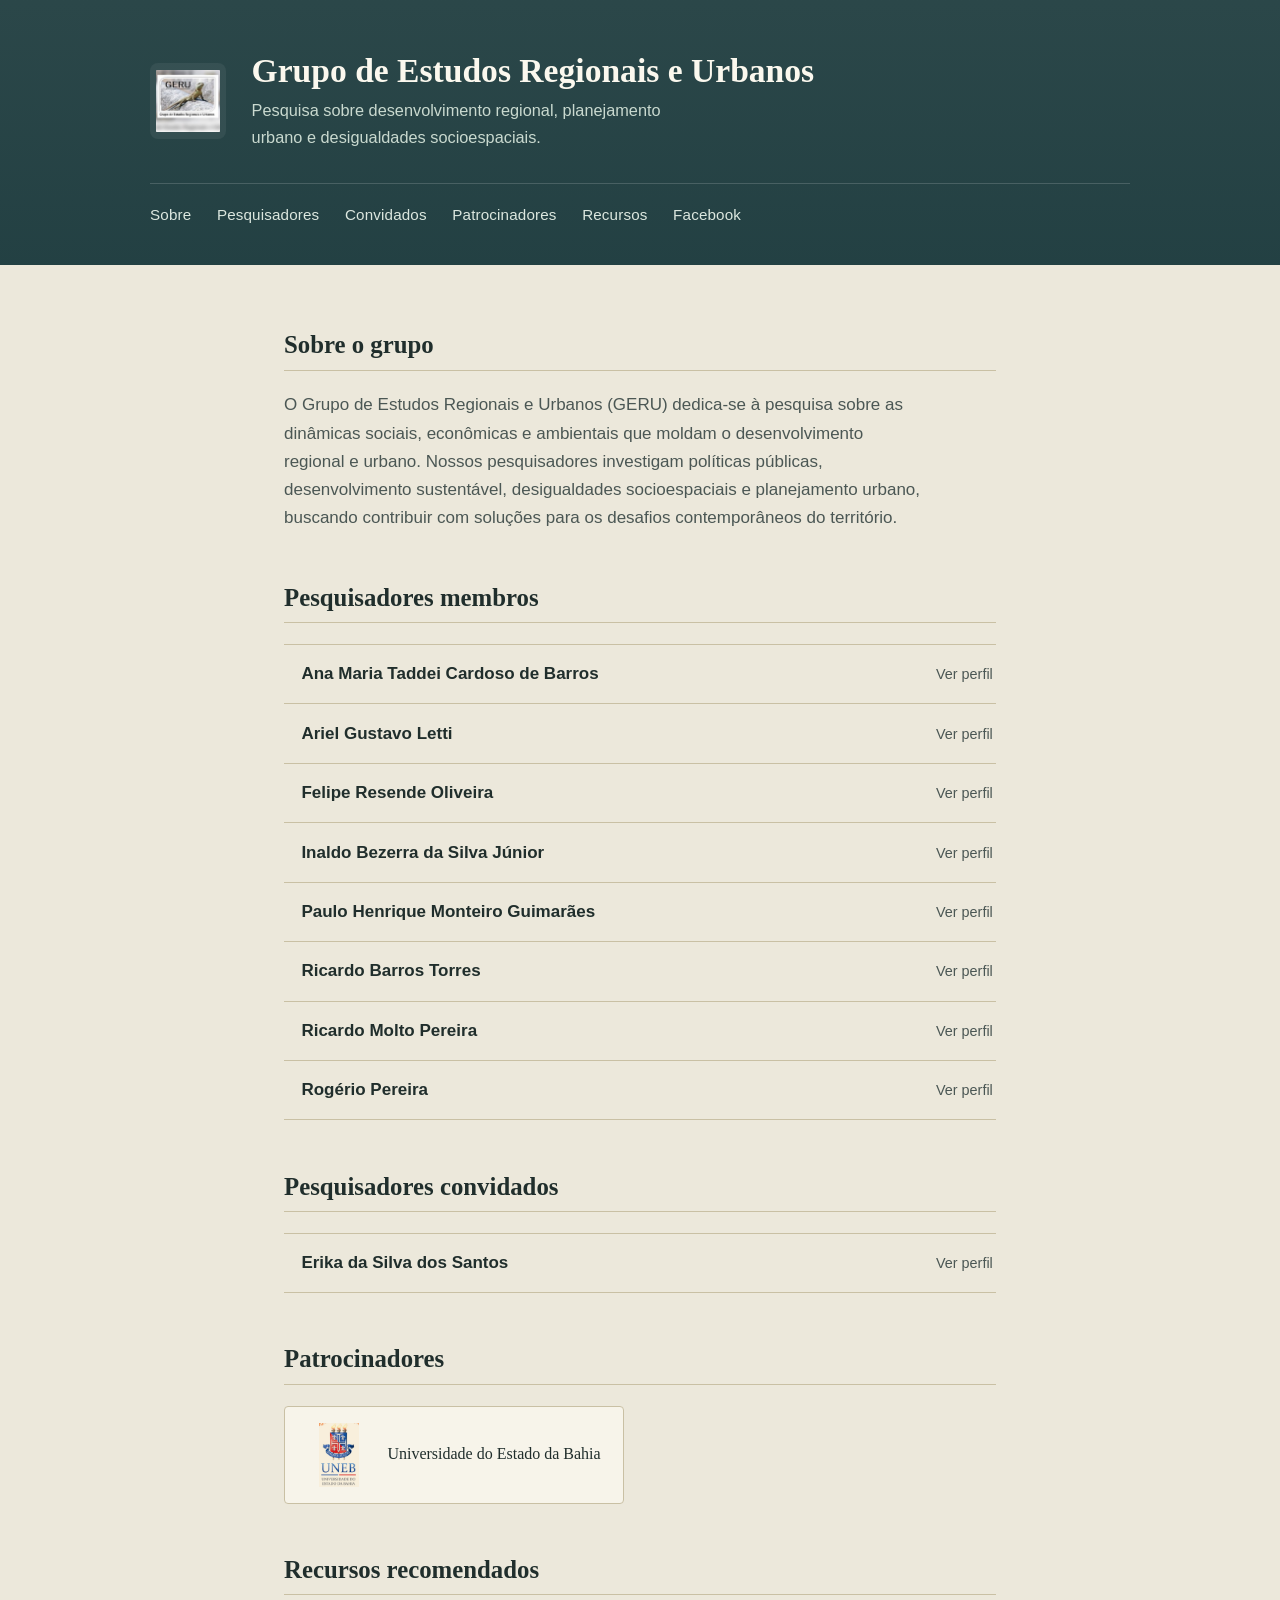
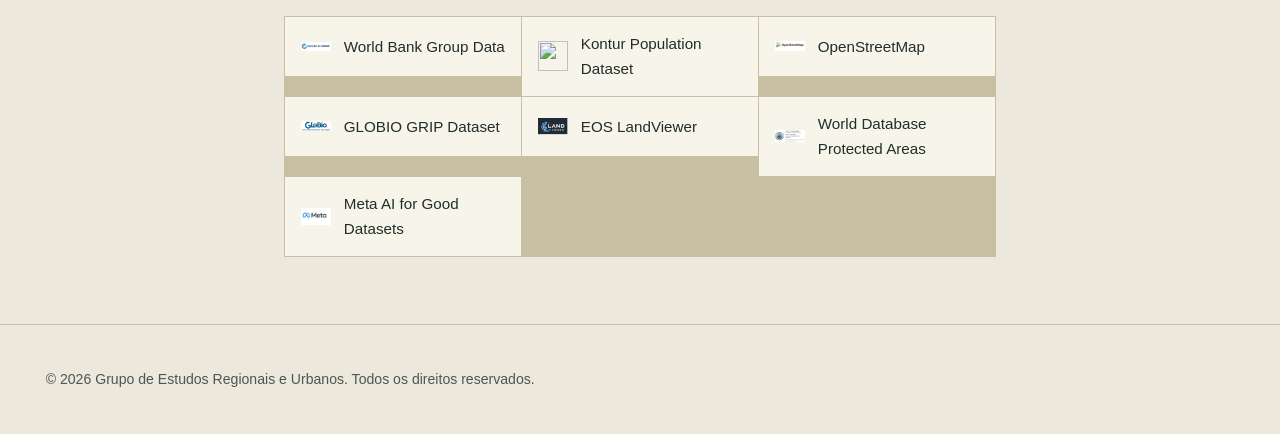
==== commit 5753add7: "Update sponsor image in index.html" ====
--- a/index.html
+++ b/index.html
@@ -67,7 +67,7 @@
     <h2>Patrocinadores</h2>
     <ul class="sponsor-list">
       <li>
-        <img src="images/foto_uneb.png" alt="Universidade do Estado da Bahia">
+        <img src="images/foro_uneb.png" alt="Universidade do Estado da Bahia">
         <span>Universidade do Estado da Bahia</span>
       </li>
     </ul>
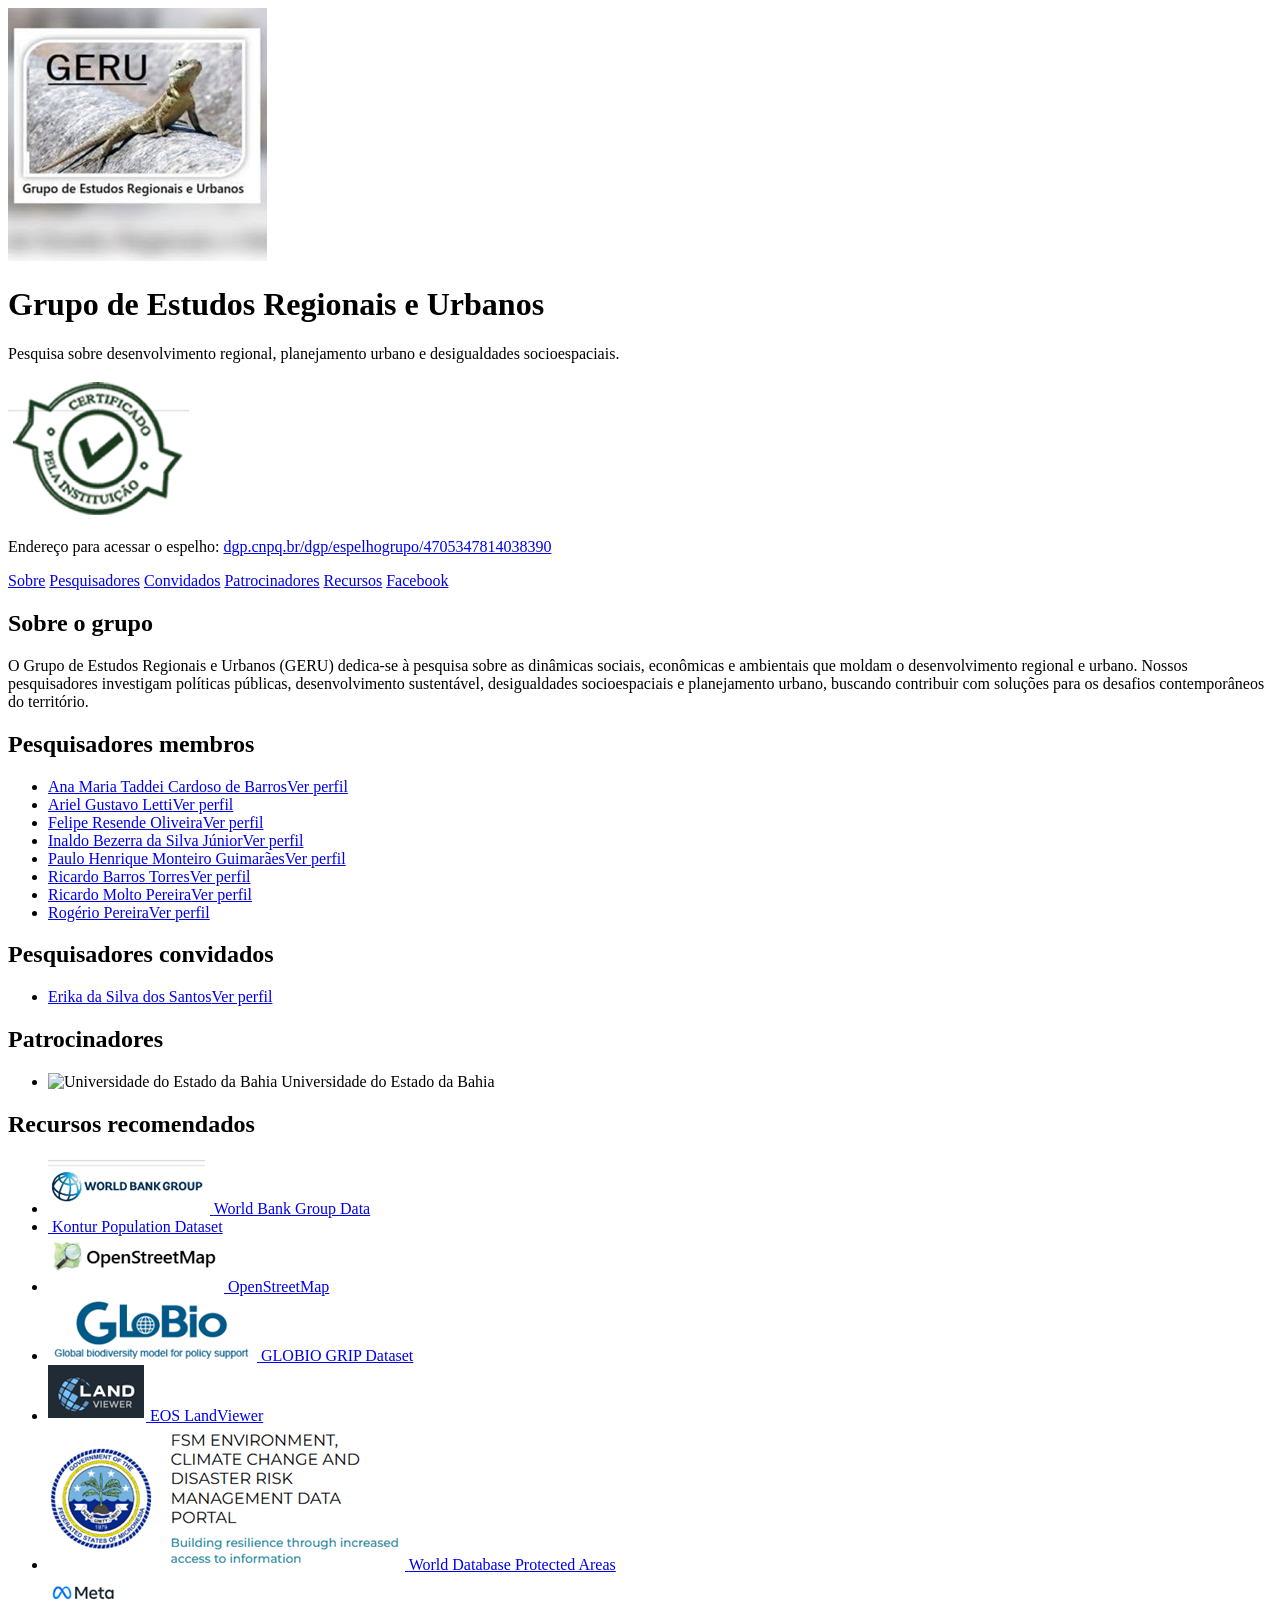
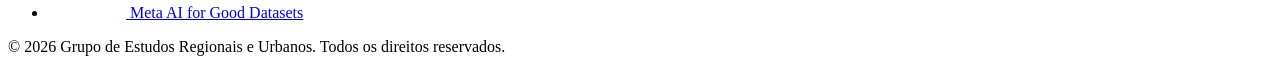
==== commit 93f58b46: "Add files via upload" ====
--- a/index.html
+++ b/index.html
@@ -13,10 +13,16 @@
 
 <header class="site-header">
   <div class="header-inner">
-    <img src="images/foto_logodogrupo.png" alt="Logo do GERU" class="logo">
-    <div>
-      <h1>Grupo de Estudos Regionais e Urbanos</h1>
-      <p class="tagline">Pesquisa sobre desenvolvimento regional, planejamento urbano e desigualdades socioespaciais.</p>
+    <div class="header-main">
+      <img src="images/foto_logodogrupo.png" alt="Logo do GERU" class="logo">
+      <div>
+        <h1>Grupo de Estudos Regionais e Urbanos</h1>
+        <p class="tagline">Pesquisa sobre desenvolvimento regional, planejamento urbano e desigualdades socioespaciais.</p>
+      </div>
+    </div>
+    <div class="header-cert">
+      <img src="images/foto_certificacao.png" alt="Certificado de credenciamento do grupo junto ao CNPq" class="cert-image">
+      <p class="cert-caption">Endereço para acessar o espelho: <a href="https://dgp.cnpq.br/dgp/espelhogrupo/4705347814038390" target="_blank" rel="noopener noreferrer">dgp.cnpq.br/dgp/espelhogrupo/4705347814038390</a></p>
     </div>
   </div>
   <nav class="site-nav">
@@ -67,7 +73,7 @@
     <h2>Patrocinadores</h2>
     <ul class="sponsor-list">
       <li>
-        <img src="images/foro_uneb.png" alt="Universidade do Estado da Bahia">
+        <img src="images/foto_uneb.png" alt="Universidade do Estado da Bahia">
         <span>Universidade do Estado da Bahia</span>
       </li>
     </ul>
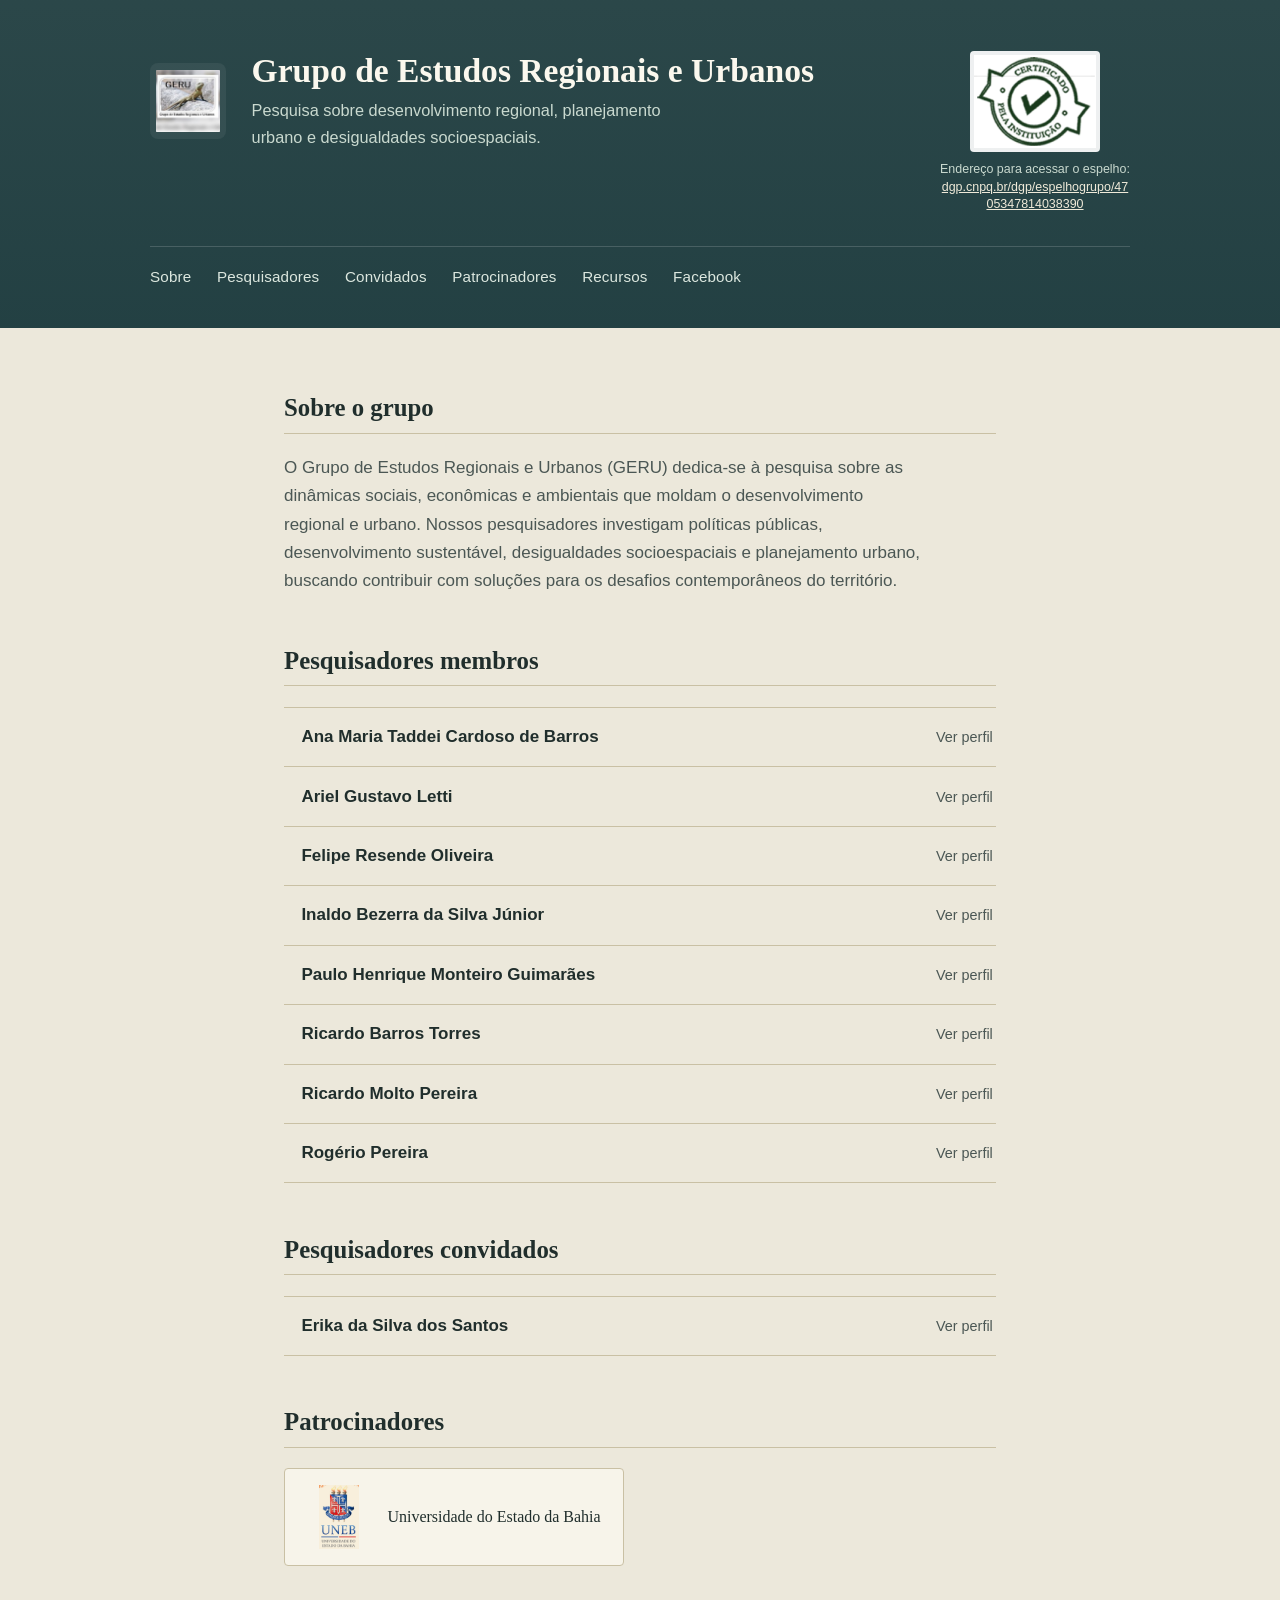
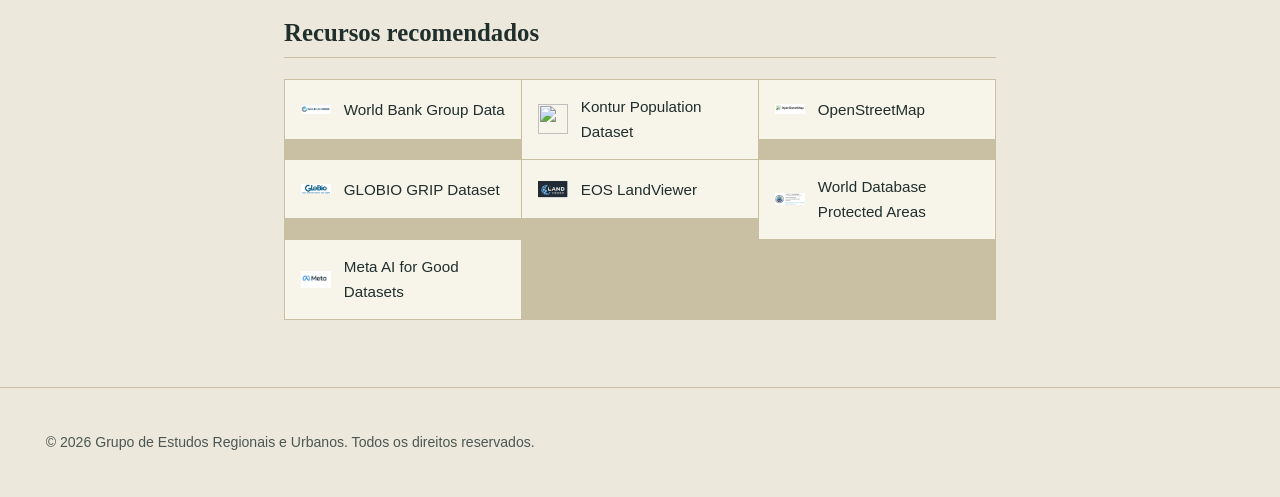
==== commit 4dd58365: "Update sponsor image in index.html" ====
--- a/index.html
+++ b/index.html
@@ -73,7 +73,7 @@
     <h2>Patrocinadores</h2>
     <ul class="sponsor-list">
       <li>
-        <img src="images/foto_uneb.png" alt="Universidade do Estado da Bahia">
+        <img src="images/foro_uneb.png" alt="Universidade do Estado da Bahia">
         <span>Universidade do Estado da Bahia</span>
       </li>
     </ul>
--- a/styles.css
+++ b/styles.css
@@ -0,0 +1,402 @@
+/* =========================================================
+   GERU — Grupo de Estudos Regionais e Urbanos
+   Sistema visual compartilhado por todas as páginas do site.
+   ========================================================= */
+
+:root {
+  /* Cor */
+  --paper: #ECE8DB;        /* fundo, papel de campo */
+  --paper-raised: #F7F4EA; /* cartões / blocos de conteúdo */
+  --ink: #202E2C;          /* texto principal */
+  --ink-soft: #4B5754;     /* texto secundário */
+  --deep: #1F3D40;         /* faixa institucional (cabeçalho/rodapé) */
+  --deep-2: #2A4F4F;
+  --line: #C9C0A4;         /* traços, divisórias */
+  --accent: #A9692C;       /* destaque — ocre, tom de curva de nível */
+  --accent-2: #3C6459;     /* links, hover, verde-mata */
+
+  /* Tipografia */
+  --font-display: 'Newsreader', Georgia, 'Times New Roman', serif;
+  --font-body: 'IBM Plex Sans', 'Segoe UI', Arial, sans-serif;
+
+  --measure: 68ch;
+}
+
+* { box-sizing: border-box; }
+
+html { scroll-behavior: smooth; }
+
+body {
+  margin: 0;
+  background: var(--paper);
+  color: var(--ink);
+  font-family: var(--font-body);
+  font-size: 17px;
+  line-height: 1.65;
+  -webkit-font-smoothing: antialiased;
+}
+
+img { max-width: 100%; display: block; }
+
+a { color: var(--accent-2); }
+a:hover { color: var(--accent); }
+
+h1, h2, h3 {
+  font-family: var(--font-display);
+  font-weight: 600;
+  color: var(--ink);
+  line-height: 1.2;
+}
+
+p { max-width: var(--measure); }
+
+/* ---------- Faixa de topo com padrão de curvas de nível ---------- */
+
+.site-header {
+  background:
+    linear-gradient(180deg, rgba(31,61,64,0.94), rgba(31,61,64,0.98)),
+    repeating-radial-gradient(circle at 15% 30%, rgba(255,255,255,0.05) 0 2px, transparent 2px 26px),
+    repeating-radial-gradient(circle at 85% 70%, rgba(255,255,255,0.045) 0 2px, transparent 2px 34px);
+  color: #EFEAD9;
+  padding: 3.2rem 1.5rem 2.4rem;
+}
+
+.site-header .header-inner {
+  max-width: 980px;
+  margin: 0 auto;
+  display: flex;
+  align-items: flex-start;
+  justify-content: space-between;
+  gap: 1.6rem;
+  flex-wrap: wrap;
+}
+
+.header-main {
+  display: flex;
+  align-items: center;
+  gap: 1.6rem;
+  flex: 1 1 380px;
+}
+
+.header-cert {
+  display: flex;
+  flex-direction: column;
+  align-items: center;
+  gap: 0.6rem;
+  max-width: 190px;
+  text-align: center;
+  flex-shrink: 0;
+  margin-left: auto;
+}
+
+.header-cert .cert-image {
+  width: 130px;
+  height: auto;
+  border-radius: 4px;
+  background: rgba(255,255,255,0.92);
+  padding: 4px;
+}
+
+.header-cert .cert-caption {
+  margin: 0;
+  font-size: 0.78rem;
+  line-height: 1.4;
+  color: #C9D9CF;
+  word-break: break-word;
+}
+
+.header-cert .cert-caption a {
+  color: #EFEAD9;
+  text-decoration: underline;
+}
+
+.header-cert .cert-caption a:hover { color: #FBF8EE; }
+
+.site-header .logo {
+  width: 76px;
+  height: 76px;
+  object-fit: contain;
+  border-radius: 8px;
+  background: rgba(255,255,255,0.06);
+  padding: 6px;
+  flex-shrink: 0;
+}
+
+.site-header h1 {
+  color: #FBF8EE;
+  font-size: 2.1rem;
+  margin: 0 0 0.35rem;
+}
+
+.site-header .tagline {
+  margin: 0;
+  color: #C9D9CF;
+  font-size: 1.02rem;
+  max-width: 46ch;
+}
+
+.site-nav {
+  max-width: 980px;
+  margin: 2rem auto 0;
+  display: flex;
+  flex-wrap: wrap;
+  gap: 0.4rem 1.6rem;
+  border-top: 1px solid rgba(255,255,255,0.16);
+  padding-top: 1.1rem;
+}
+
+.site-nav a {
+  color: #DCE7DF;
+  text-decoration: none;
+  font-size: 0.95rem;
+  letter-spacing: 0.01em;
+}
+
+.site-nav a:hover { color: #FBF8EE; }
+
+/* Cabeçalho simplificado das páginas de pesquisador */
+.person-header {
+  background: var(--deep);
+  color: #F3EFDF;
+  padding: 2.2rem 1.5rem;
+}
+
+.person-header .header-inner {
+  max-width: 760px;
+  margin: 0 auto;
+}
+
+.person-header .back-link {
+  display: inline-block;
+  color: #C9D9CF;
+  text-decoration: none;
+  font-size: 0.92rem;
+  margin-bottom: 0.9rem;
+}
+.person-header .back-link:hover { color: #FBF8EE; }
+
+.person-header h1 {
+  color: #FBF8EE;
+  font-size: 1.9rem;
+  margin: 0;
+}
+
+/* ---------- Conteúdo ---------- */
+
+main {
+  max-width: 760px;
+  margin: 0 auto;
+  padding: 2.8rem 1.5rem 1rem;
+}
+
+section { margin-bottom: 3.2rem; }
+
+section > h2 {
+  font-size: 1.55rem;
+  border-bottom: 1px solid var(--line);
+  padding-bottom: 0.6rem;
+  margin-bottom: 1.3rem;
+}
+
+section > p { color: var(--ink-soft); }
+
+/* ---------- Diretório de pesquisadores ---------- */
+
+.roster {
+  list-style: none;
+  margin: 0;
+  padding: 0;
+  border-top: 1px solid var(--line);
+}
+
+.roster li { border-bottom: 1px solid var(--line); }
+
+.roster a {
+  display: flex;
+  align-items: baseline;
+  justify-content: space-between;
+  gap: 1rem;
+  padding: 0.95rem 0.2rem;
+  text-decoration: none;
+  color: var(--ink);
+  border-left: 3px solid transparent;
+  padding-left: 0.9rem;
+  transition: border-color 0.15s ease, background-color 0.15s ease;
+}
+
+.roster a:hover {
+  border-left-color: var(--accent);
+  background: rgba(169,105,44,0.06);
+}
+
+.roster .name { font-weight: 600; }
+
+.roster .role {
+  color: var(--ink-soft);
+  font-size: 0.9rem;
+  white-space: nowrap;
+}
+
+/* ---------- Patrocinadores ---------- */
+
+.sponsor-list {
+  list-style: none;
+  margin: 0;
+  padding: 0;
+  display: flex;
+  flex-wrap: wrap;
+  gap: 1.4rem;
+}
+
+.sponsor-list li {
+  display: flex;
+  align-items: center;
+  gap: 1rem;
+  padding: 1rem 1.4rem;
+  background: var(--paper-raised);
+  border: 1px solid var(--line);
+  border-radius: 4px;
+}
+
+.sponsor-list img {
+  width: 64px;
+  height: 64px;
+  object-fit: contain;
+  flex-shrink: 0;
+}
+
+.sponsor-list span {
+  font-family: var(--font-display);
+  font-size: 1rem;
+  color: var(--ink);
+}
+
+/* ---------- Links úteis ---------- */
+
+.resource-list {
+  list-style: none;
+  margin: 0;
+  padding: 0;
+  display: grid;
+  grid-template-columns: repeat(auto-fill, minmax(230px, 1fr));
+  gap: 1px;
+  background: var(--line);
+  border: 1px solid var(--line);
+}
+
+.resource-list a {
+  display: flex;
+  align-items: center;
+  gap: 0.8rem;
+  padding: 0.9rem 1rem;
+  background: var(--paper-raised);
+  text-decoration: none;
+  color: var(--ink);
+  font-size: 0.95rem;
+}
+
+.resource-list a:hover { background: #FFFDF6; color: var(--accent); }
+
+.resource-list img {
+  width: 30px;
+  height: 30px;
+  object-fit: contain;
+  flex-shrink: 0;
+}
+
+/* ---------- Botão / CV ---------- */
+
+.button {
+  display: inline-block;
+  background: var(--accent-2);
+  color: #FBF8EE;
+  padding: 0.7rem 1.4rem;
+  border-radius: 4px;
+  text-decoration: none;
+  font-weight: 600;
+  font-size: 0.95rem;
+}
+.button:hover { background: var(--accent); color: #FBF8EE; }
+
+/* ---------- Perfil de pesquisador ---------- */
+
+.profile-top {
+  display: flex;
+  gap: 1.6rem;
+  align-items: flex-start;
+  margin-bottom: 2rem;
+  flex-wrap: wrap;
+}
+
+.profile-photo {
+  width: 132px;
+  height: 132px;
+  border-radius: 6px;
+  object-fit: cover;
+  flex-shrink: 0;
+  border: 1px solid var(--line);
+}
+
+.profile-meta p { margin: 0 0 0.9rem; }
+
+.stat-line {
+  display: inline-flex;
+  align-items: baseline;
+  gap: 0.5rem;
+  font-family: var(--font-display);
+  color: var(--ink);
+}
+
+.stat-line .stat-value {
+  font-size: 1.7rem;
+  font-weight: 600;
+  color: var(--accent-2);
+}
+
+.stat-line .stat-label {
+  font-size: 0.92rem;
+  color: var(--ink-soft);
+  font-family: var(--font-body);
+}
+
+.pub-list {
+  margin: 0;
+  padding-left: 1.2rem;
+  color: var(--ink-soft);
+  max-width: none;
+}
+
+.pub-list li {
+  margin-bottom: 1rem;
+  padding-left: 0.3rem;
+}
+
+/* ---------- Rodapé ---------- */
+
+.site-footer {
+  border-top: 1px solid var(--line);
+  padding: 1.8rem 1.5rem;
+  text-align: center;
+  color: var(--ink-soft);
+  font-size: 0.88rem;
+}
+
+/* ---------- Responsivo ---------- */
+
+@media (max-width: 620px) {
+  .site-header h1 { font-size: 1.6rem; }
+  .roster a { flex-direction: column; align-items: flex-start; gap: 0.15rem; }
+  .profile-top { flex-direction: column; align-items: center; text-align: center; }
+  .profile-photo { width: 150px; height: 150px; border-radius: 50%; }
+}
+
+/* ---------- Acessibilidade ---------- */
+
+a:focus-visible, .button:focus-visible {
+  outline: 2px solid var(--accent);
+  outline-offset: 2px;
+}
+
+@media (prefers-reduced-motion: reduce) {
+  html { scroll-behavior: auto; }
+}
